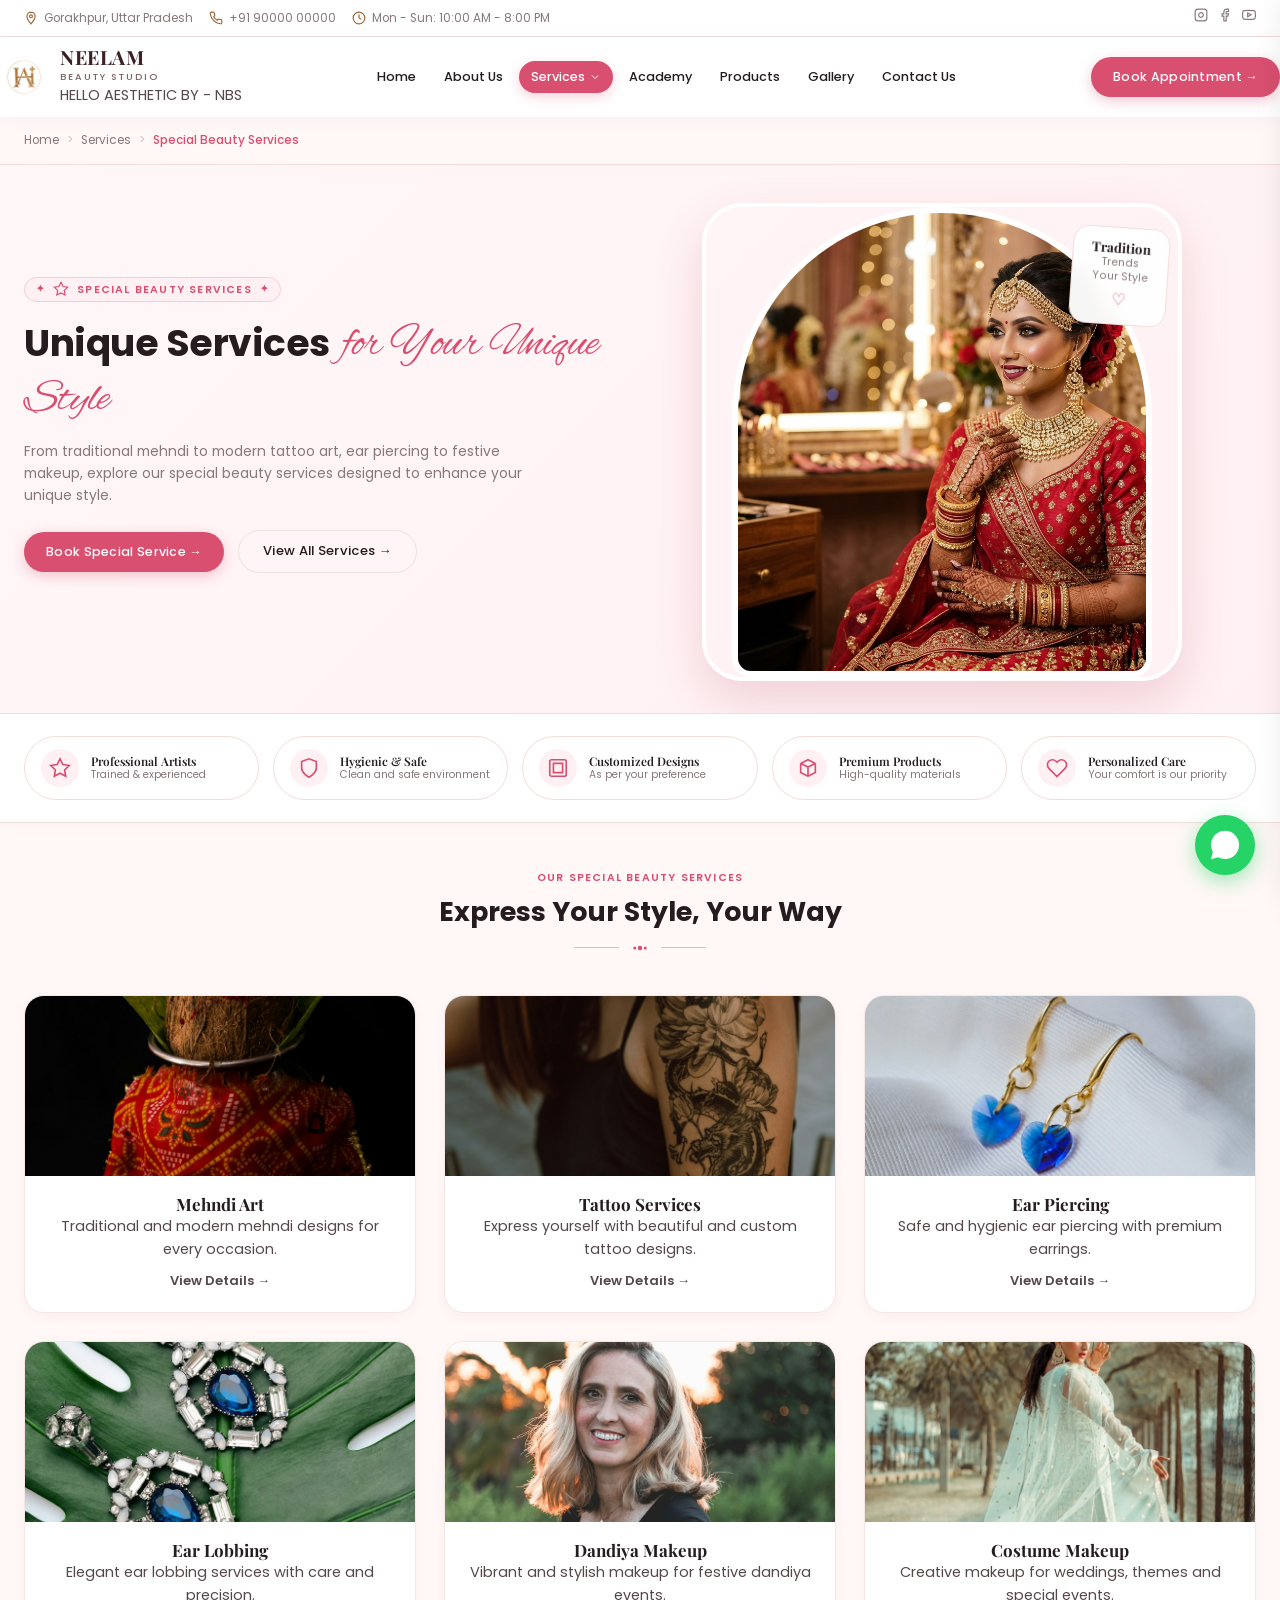
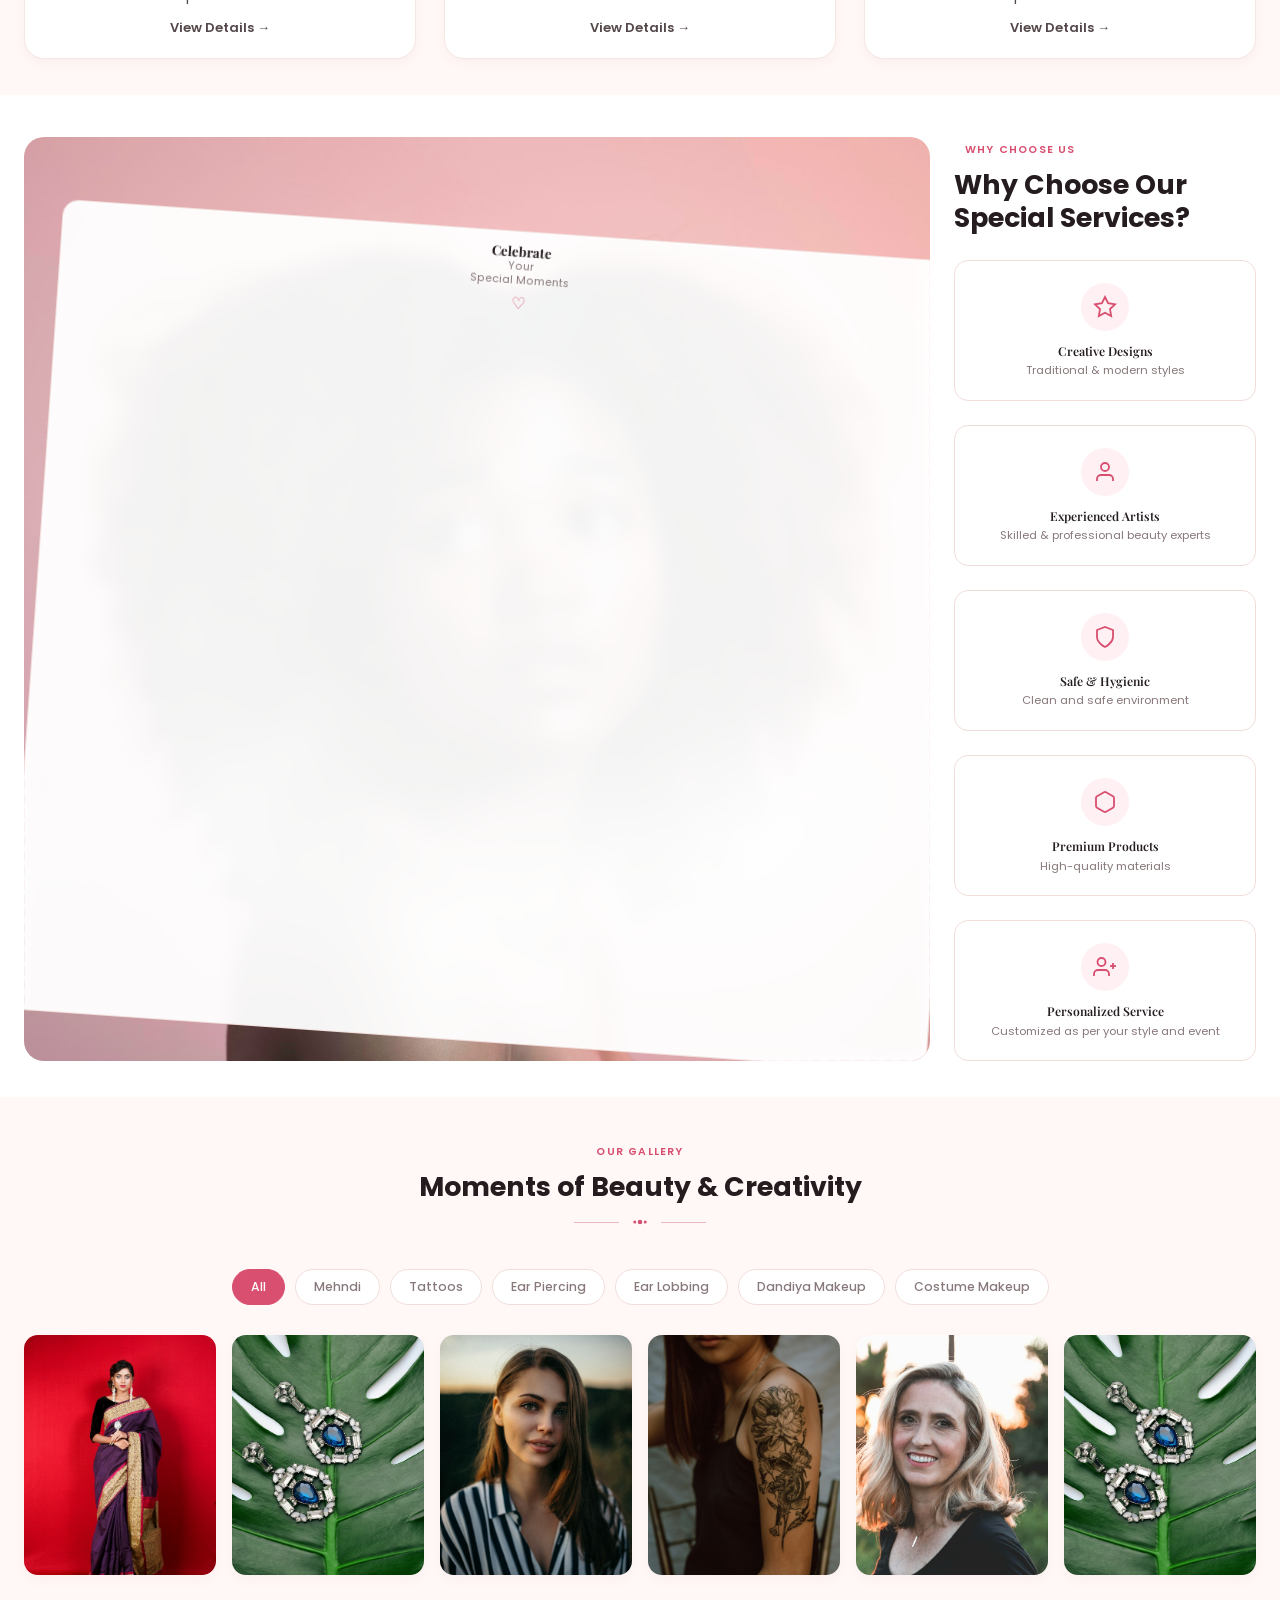
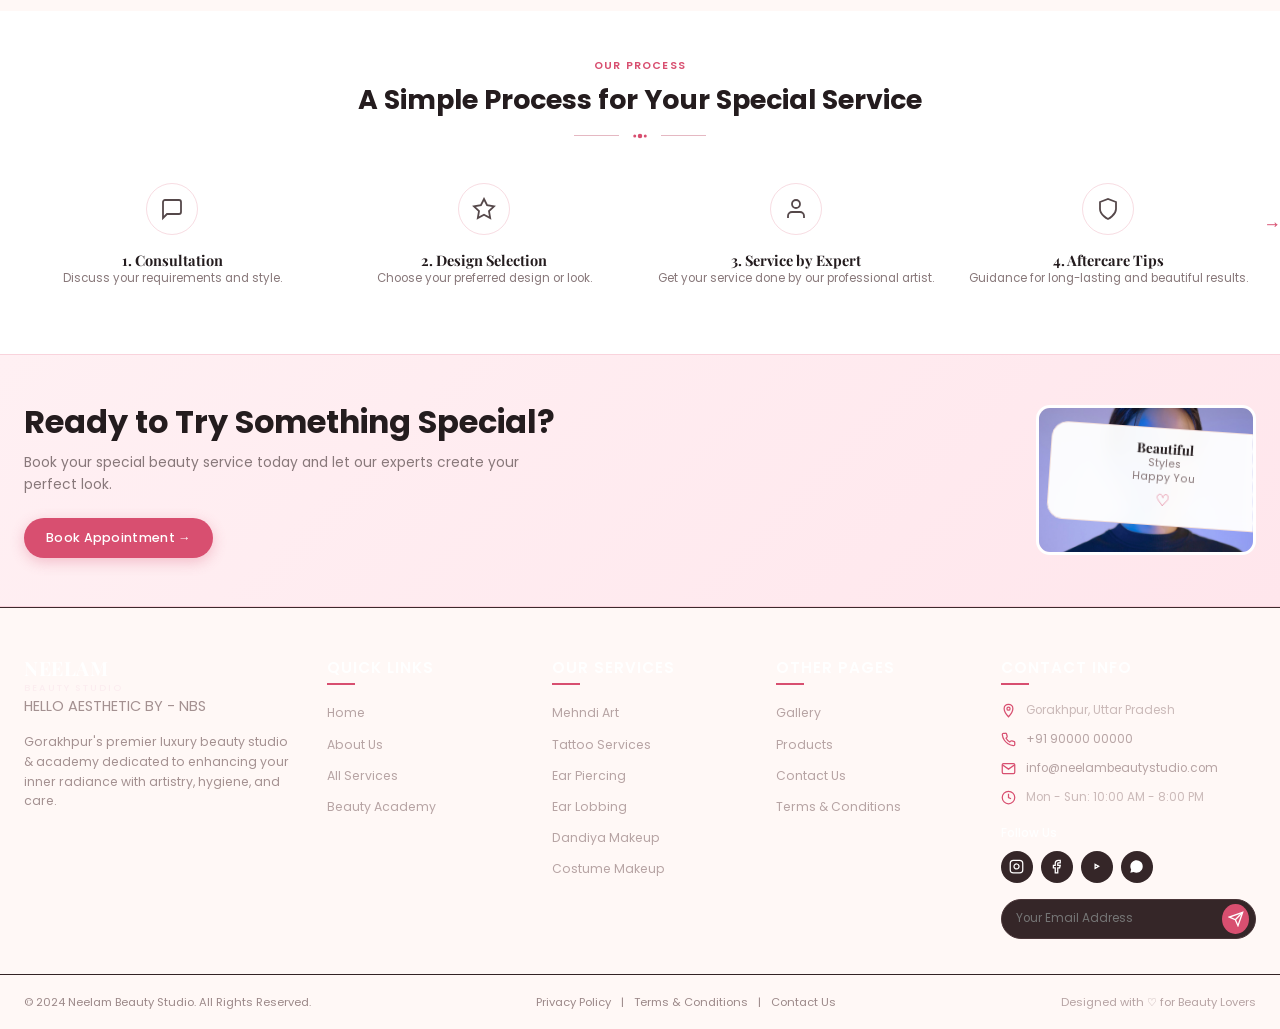
==== special-services.html @ 037af7f7 "first commit" ====
<!DOCTYPE html>
<html lang="en">
<head>
  <meta charset="UTF-8">
  <meta name="viewport" content="width=device-width, initial-scale=1.0">
  <title>Special Beauty Services | Neelam Beauty Studio - Gorakhpur</title>
  <meta name="description" content="Explore special beauty services at Neelam Beauty Studio Gorakhpur: Mehndi Art, Tattoo Services, Ear Piercing, Ear Lobbing, Dandiya & Costume Makeup.">
  <link rel="stylesheet" href="css/style.css">
  <link rel="preconnect" href="https://fonts.googleapis.com">
  <link rel="preconnect" href="https://fonts.gstatic.com" crossorigin>
  <link href="https://fonts.googleapis.com/css2?family=Alex+Brush&family=Playfair+Display:ital,wght@0,400;0,600;0,700;1,400;1,600&family=Poppins:wght@300;400;500;600;700&display=swap" rel="stylesheet">
</head>
<body>

  <!-- Top Announcement Bar -->
  <div class="top-bar">
    <div class="container top-bar-inner">
      <div class="top-bar-left">
        <div class="top-bar-item">
          <svg width="14" height="14" viewBox="0 0 24 24" fill="none" stroke="currentColor" stroke-width="2"><path d="M12 2C8.13 2 5 5.13 5 9c0 5.25 7 13 7 13s7-7.75 7-13c0-3.87-3.13-7-7-7z"/><circle cx="12" cy="9" r="2.5"/></svg>
          <span>Gorakhpur, Uttar Pradesh</span>
        </div>
        <div class="top-bar-item">
          <svg width="14" height="14" viewBox="0 0 24 24" fill="none" stroke="currentColor" stroke-width="2"><path d="M22 16.92v3a2 2 0 0 1-2.18 2 19.79 19.79 0 0 1-8.63-3.07 19.5 19.5 0 0 1-6-6 19.79 19.79 0 0 1-3.07-8.67A2 2 0 0 1 4.11 2h3a2 2 0 0 1 2 1.72 12.84 12.84 0 0 0 .7 2.81 2 2 0 0 1-.45 2.11L8.09 9.91a16 16 0 0 0 6 6l1.27-1.27a2 2 0 0 1 2.11-.45 12.84 12.84 0 0 0 2.81.7A2 2 0 0 1 22 16.92z"/></svg>
          <a href="tel:+919000000000">+91 90000 00000</a>
        </div>
        <div class="top-bar-item">
          <svg width="14" height="14" viewBox="0 0 24 24" fill="none" stroke="currentColor" stroke-width="2"><circle cx="12" cy="12" r="10"/><polyline points="12 6 12 12 16 14"/></svg>
          <span>Mon - Sun: 10:00 AM - 8:00 PM</span>
        </div>
      </div>
      <div class="top-bar-right">
        <div class="top-social-links">
          <a href="#" aria-label="Instagram"><svg width="14" height="14" viewBox="0 0 24 24" fill="none" stroke="currentColor" stroke-width="2"><rect x="2" y="2" width="20" height="20" rx="5" ry="5"/><path d="M16 11.37A4 4 0 1 1 12.63 8 4 4 0 0 1 16 11.37z"/><line x1="17.5" y1="6.5" x2="17.51" y2="6.5"/></svg></a>
          <a href="#" aria-label="Facebook"><svg width="14" height="14" viewBox="0 0 24 24" fill="none" stroke="currentColor" stroke-width="2"><path d="M18 2h-3a5 5 0 0 0-5 5v3H7v4h3v8h4v-8h3l1-4h-4V7a1 1 0 0 1 1-1h3z"/></svg></a>
          <a href="#" aria-label="YouTube"><svg width="14" height="14" viewBox="0 0 24 24" fill="none" stroke="currentColor" stroke-width="2"><path d="M22.54 6.42a2.78 2.78 0 0 0-1.94-2C18.88 4 12 4 12 4s-6.88 0-8.6.46a2.78 2.78 0 0 0-1.94 2A29 29 0 0 0 1 11.75a29 29 0 0 0 .46 5.33A2.78 2.78 0 0 0 3.4 19c1.72.46 8.6.46 8.6.46s6.88 0 8.6-.46a2.78 2.78 0 0 0 1.94-2 29 29 0 0 0 .46-5.25 29 29 0 0 0-.46-5.33z"/><polygon points="9.75 15.02 15.5 11.75 9.75 8.48 9.75 15.02"/></svg></a>
        </div>
        <a href="appointment.html" class="btn btn-secondary-solid btn-sm">Book Appointment &rarr;</a>
      </div>
    </div>
  </div>

  <!-- Main Luxury Header -->
  <header class="main-header">
    <div class="container header-inner">
      <a href="index.html" class="brand-logo">
        <img src="assets/images/logo.png" alt="Neelam Beauty Studio" class="brand-logo-img">
        <div class="brand-text">
          <span class="brand-title">NEELAM</span>
          <span class="brand-subtitle">BEAUTY STUDIO</span>
          <span class="brand-tagline">HELLO AESTHETIC BY - NBS</span>
        </div>
      </a>

      <nav class="main-nav">
        <ul class="nav-menu">
          <li class="nav-item"><a href="index.html" class="nav-link">Home</a></li>
          <li class="nav-item"><a href="about.html" class="nav-link">About Us</a></li>
          <li class="nav-item has-dropdown">
            <a href="services.html" class="nav-link active">Services <svg width="12" height="12" viewBox="0 0 24 24" fill="none" stroke="currentColor" stroke-width="2"><polyline points="6 9 12 15 18 9"/></svg></a>
            <ul class="dropdown-menu">
              <li><a href="services.html">All Services Directory</a></li>
              <li><a href="bridal-makeup.html">Bridal Makeup & Video Shoot</a></li>
              <li><a href="skin-care.html">Skin Care & Hydra Laser</a></li>
              <li><a href="hair-body-care.html">Hair & Body Care Treatments</a></li>
              <li><a href="special-services.html">Special Beauty Services</a></li>
            </ul>
          </li>
          <li class="nav-item"><a href="beauty-academy.html" class="nav-link">Academy</a></li>
          <li class="nav-item"><a href="products.html" class="nav-link">Products</a></li>
          <li class="nav-item"><a href="gallery.html" class="nav-link">Gallery</a></li>
          <li class="nav-item"><a href="contact.html" class="nav-link">Contact Us</a></li>
        </ul>
      </nav>

      <div class="header-right-action">
        <a href="appointment.html" class="btn btn-primary">Book Appointment &rarr;</a>
        <button class="mobile-nav-toggle" aria-label="Toggle navigation">
          <span></span><span></span><span></span>
        </button>
      </div>
    </div>
  </header>

  <!-- Mobile Drawer Navigation -->
  <div class="mobile-nav-drawer">
    <div class="mobile-nav-header">
      <div class="brand-text">
        <span class="brand-title">NEELAM</span>
        <span class="brand-subtitle">BEAUTY STUDIO</span>
      </div>
      <button class="mobile-nav-close" aria-label="Close menu">&times;</button>
    </div>
    <ul class="mobile-nav-list">
      <li><a href="index.html">Home</a></li>
      <li><a href="about.html">About Us</a></li>
      <li><a href="services.html">All Services</a></li>
      <li><a href="bridal-makeup.html">Bridal Makeup</a></li>
      <li><a href="skin-care.html">Skin Care</a></li>
      <li><a href="hair-body-care.html">Hair & Body Care</a></li>
      <li><a href="special-services.html" class="active">Special Beauty Services</a></li>
      <li><a href="beauty-academy.html">Beauty Academy</a></li>
      <li><a href="products.html">Products</a></li>
      <li><a href="gallery.html">Gallery</a></li>
      <li><a href="contact.html">Contact Us</a></li>
      <li><a href="blog.html">Blog</a></li>
      <li style="margin-top: 20px;"><a href="appointment.html" class="btn btn-primary" style="text-align: center; color: #fff;">Book Appointment</a></li>
    </ul>
  </div>

  <!-- Breadcrumbs -->
  <div class="breadcrumb-bar">
    <div class="container">
      <ul class="breadcrumb-list">
        <li><a href="index.html">Home</a></li>
        <li><a href="services.html">Services</a></li>
        <li>Special Beauty Services</li>
      </ul>
    </div>
  </div>

  <!-- Hero Section -->
  <section class="page-hero">
    <div class="container hero-inner">
      <div class="hero-content">
        <div class="section-tag">
          <svg width="16" height="16" viewBox="0 0 24 24" fill="none" stroke="currentColor" stroke-width="1.8"><polygon points="12 2 15.09 8.26 22 9.27 17 14.14 18.18 21.02 12 17.77 5.82 21.02 7 14.14 2 9.27 8.91 8.26 12 2"/></svg>
          SPECIAL BEAUTY SERVICES
        </div>
        <h1>Unique Services <span class="script-accent">for Your Unique Style</span></h1>
        <p>From traditional mehndi to modern tattoo art, ear piercing to festive makeup, explore our special beauty services designed to enhance your unique style.</p>
        <div class="hero-actions">
          <a href="appointment.html" class="btn btn-primary">Book Special Service &rarr;</a>
          <a href="services.html" class="btn btn-outline">View All Services &rarr;</a>
        </div>
      </div>
      <div class="hero-image-wrapper">
        <div class="hero-img-box">
          <img src="assets/images/home-hero-bride.png" alt="Special Beauty Services - Neelam Beauty Studio">
        </div>
        <div class="floating-script-badge top-right">
          <span class="badge-title">Tradition</span>
          <span class="badge-sub">Trends</span>
          <span class="badge-sub">Your Style</span>
          <span class="heart-icon">&#9825;</span>
        </div>
      </div>
    </div>
  </section>

  <!-- 5-Ribbon Features Bar -->
  <div class="features-ribbon">
    <div class="container ribbon-inner">
      <div class="ribbon-card">
        <div class="ribbon-icon">
          <svg width="22" height="22" viewBox="0 0 24 24" fill="none" stroke="currentColor" stroke-width="1.8"><path d="M12 2l3.09 6.26L22 9.27l-5 4.87 1.18 6.88L12 17.77l-6.18 3.25L7 14.14 2 9.27l6.91-1.01L12 2z"/></svg>
        </div>
        <div class="ribbon-text">
          <h4>Professional Artists</h4>
          <p>Trained & experienced</p>
        </div>
      </div>
      <div class="ribbon-card">
        <div class="ribbon-icon">
          <svg width="22" height="22" viewBox="0 0 24 24" fill="none" stroke="currentColor" stroke-width="1.8"><path d="M12 22s8-4 8-10V5l-8-3-8 3v7c0 6 8 10 8 10z"/></svg>
        </div>
        <div class="ribbon-text">
          <h4>Hygienic & Safe</h4>
          <p>Clean and safe environment</p>
        </div>
      </div>
      <div class="ribbon-card">
        <div class="ribbon-icon">
          <svg width="22" height="22" viewBox="0 0 24 24" fill="none" stroke="currentColor" stroke-width="1.8"><rect x="3" y="3" width="18" height="18" rx="2"/><path d="M7 7h10v10H7z"/></svg>
        </div>
        <div class="ribbon-text">
          <h4>Customized Designs</h4>
          <p>As per your preference</p>
        </div>
      </div>
      <div class="ribbon-card">
        <div class="ribbon-icon">
          <svg width="22" height="22" viewBox="0 0 24 24" fill="none" stroke="currentColor" stroke-width="1.8"><path d="M20 7l-8-4-8 4m16 0l-8 4m8-4v10l-8 4m0-10L4 7m8 4v10M4 7v10l8 4"/></svg>
        </div>
        <div class="ribbon-text">
          <h4>Premium Products</h4>
          <p>High-quality materials</p>
        </div>
      </div>
      <div class="ribbon-card">
        <div class="ribbon-icon">
          <svg width="22" height="22" viewBox="0 0 24 24" fill="none" stroke="currentColor" stroke-width="1.8"><path d="M20.84 4.61a5.5 5.5 0 0 0-7.78 0L12 5.67l-1.06-1.06a5.5 5.5 0 0 0-7.78 7.78l1.06 1.06L12 21.23l7.78-7.78 1.06-1.06a5.5 5.5 0 0 0 0-7.78z"/></svg>
        </div>
        <div class="ribbon-text">
          <h4>Personalized Care</h4>
          <p>Your comfort is our priority</p>
        </div>
      </div>
    </div>
  </div>

  <!-- Special Beauty Services Grid -->
  <section class="section-padding bg-light">
    <div class="container">
      <div class="section-heading text-center">
        <span class="sub-label">OUR SPECIAL BEAUTY SERVICES</span>
        <h2>Express Your Style, Your Way</h2>
        <div class="divider-ornament">
          <span></span><svg width="18" height="18" viewBox="0 0 24 24" fill="currentColor"><circle cx="12" cy="12" r="3"/><circle cx="5" cy="12" r="2"/><circle cx="19" cy="12" r="2"/></svg><span></span>
        </div>
      </div>

      <div class="services-grid-6">
        <!-- 1. Mehndi Art -->
        <div class="service-card">
          <div class="service-card-img">
            <img src="assets/images/srv-mehandi.png" alt="Mehndi Art Gorakhpur">
          </div>
          <div class="service-card-body">
            <h3>Mehndi Art</h3>
            <p>Traditional and modern mehndi designs for every occasion.</p>
            <a href="appointment.html" class="service-card-link">View Details &rarr;</a>
          </div>
        </div>

        <!-- 2. Tattoo Services -->
        <div class="service-card">
          <div class="service-card-img">
            <img src="assets/images/srv-tattoo.png" alt="Tattoo Services Gorakhpur">
          </div>
          <div class="service-card-body">
            <h3>Tattoo Services</h3>
            <p>Express yourself with beautiful and custom tattoo designs.</p>
            <a href="appointment.html" class="service-card-link">View Details &rarr;</a>
          </div>
        </div>

        <!-- 3. Ear Piercing -->
        <div class="service-card">
          <div class="service-card-img">
            <img src="assets/images/srv-piercing.png" alt="Ear Piercing Gorakhpur">
          </div>
          <div class="service-card-body">
            <h3>Ear Piercing</h3>
            <p>Safe and hygienic ear piercing with premium earrings.</p>
            <a href="appointment.html" class="service-card-link">View Details &rarr;</a>
          </div>
        </div>

        <!-- 4. Ear Lobbing -->
        <div class="service-card">
          <div class="service-card-img">
            <img src="assets/images/srv-earlob.png" alt="Ear Lobbing Gorakhpur">
          </div>
          <div class="service-card-body">
            <h3>Ear Lobbing</h3>
            <p>Elegant ear lobbing services with care and precision.</p>
            <a href="appointment.html" class="service-card-link">View Details &rarr;</a>
          </div>
        </div>

        <!-- 5. Dandiya Makeup -->
        <div class="service-card">
          <div class="service-card-img">
            <img src="assets/images/spec-g-5.png" alt="Dandiya Makeup Gorakhpur">
          </div>
          <div class="service-card-body">
            <h3>Dandiya Makeup</h3>
            <p>Vibrant and stylish makeup for festive dandiya events.</p>
            <a href="appointment.html" class="service-card-link">View Details &rarr;</a>
          </div>
        </div>

        <!-- 6. Costume Makeup -->
        <div class="service-card">
          <div class="service-card-img">
            <img src="assets/images/srv-costume.png" alt="Costume Makeup Gorakhpur">
          </div>
          <div class="service-card-body">
            <h3>Costume Makeup</h3>
            <p>Creative makeup for weddings, themes and special events.</p>
            <a href="appointment.html" class="service-card-link">View Details &rarr;</a>
          </div>
        </div>
      </div>
    </div>
  </section>

  <!-- Why Choose Our Special Services Banner -->
  <section class="section-padding bg-white">
    <div class="container">
      <div class="card-with-side-banner">
        <div class="side-banner-visual" style="position: relative;">
          <img src="assets/images/special-banner-model.png" alt="Celebrate Your Special Moments">
          <div class="floating-script-badge bottom-left" style="background: rgba(255,255,255,0.95);">
            <span class="badge-title">Celebrate</span>
            <span class="badge-sub">Your</span>
            <span class="badge-sub">Special Moments</span>
            <span class="heart-icon">&#9825;</span>
          </div>
        </div>
        <div class="side-banner-content">
          <div class="section-heading text-left" style="margin-bottom: 25px;">
            <span class="sub-label">WHY CHOOSE US</span>
            <h2>Why Choose Our Special Services?</h2>
          </div>
          <div class="cards-grid-3" style="grid-template-columns: repeat(auto-fit, minmax(200px, 1fr));">
            <div class="benefit-card">
              <div class="benefit-icon">
                <svg width="24" height="24" viewBox="0 0 24 24" fill="none" stroke="currentColor" stroke-width="1.8"><polygon points="12 2 15.09 8.26 22 9.27 17 14.14 18.18 21.02 12 17.77 5.82 21.02 7 14.14 2 9.27 8.91 8.26 12 2"/></svg>
              </div>
              <h4>Creative Designs</h4>
              <p>Traditional & modern styles</p>
            </div>
            <div class="benefit-card">
              <div class="benefit-icon">
                <svg width="24" height="24" viewBox="0 0 24 24" fill="none" stroke="currentColor" stroke-width="1.8"><path d="M20 21v-2a4 4 0 0 0-4-4H8a4 4 0 0 0-4 4v2"/><circle cx="12" cy="7" r="4"/></svg>
              </div>
              <h4>Experienced Artists</h4>
              <p>Skilled & professional beauty experts</p>
            </div>
            <div class="benefit-card">
              <div class="benefit-icon">
                <svg width="24" height="24" viewBox="0 0 24 24" fill="none" stroke="currentColor" stroke-width="1.8"><path d="M12 22s8-4 8-10V5l-8-3-8 3v7c0 6 8 10 8 10z"/></svg>
              </div>
              <h4>Safe & Hygienic</h4>
              <p>Clean and safe environment</p>
            </div>
            <div class="benefit-card">
              <div class="benefit-icon">
                <svg width="24" height="24" viewBox="0 0 24 24" fill="none" stroke="currentColor" stroke-width="1.8"><path d="M21 16V8a2 2 0 0 0-1-1.73l-7-4a2 2 0 0 0-2 0l-7 4A2 2 0 0 0 3 8v8a2 2 0 0 0 1 1.73l7 4a2 2 0 0 0 2 0l7-4A2 2 0 0 0 21 16z"/></svg>
              </div>
              <h4>Premium Products</h4>
              <p>High-quality materials</p>
            </div>
            <div class="benefit-card">
              <div class="benefit-icon">
                <svg width="24" height="24" viewBox="0 0 24 24" fill="none" stroke="currentColor" stroke-width="1.8"><path d="M16 21v-2a4 4 0 0 0-4-4H5a4 4 0 0 0-4 4v2"/><circle cx="8.5" cy="7" r="4"/><line x1="20" y1="8" x2="20" y2="14"/><line x1="23" y1="11" x2="17" y2="11"/></svg>
              </div>
              <h4>Personalized Service</h4>
              <p>Customized as per your style and event</p>
            </div>
          </div>
        </div>
      </div>
    </div>
  </section>

  <!-- Moments of Beauty & Creativity Gallery -->
  <section class="section-padding bg-light">
    <div class="container">
      <div class="section-heading text-center">
        <span class="sub-label">OUR GALLERY</span>
        <h2>Moments of Beauty & Creativity</h2>
        <div class="divider-ornament">
          <span></span><svg width="18" height="18" viewBox="0 0 24 24" fill="currentColor"><circle cx="12" cy="12" r="3"/><circle cx="5" cy="12" r="2"/><circle cx="19" cy="12" r="2"/></svg><span></span>
        </div>
      </div>

      <!-- Filter tabs -->
      <div class="gallery-filter-nav">
        <button class="gallery-filter-btn active" data-filter="all">All</button>
        <button class="gallery-filter-btn" data-filter="mehndi">Mehndi</button>
        <button class="gallery-filter-btn" data-filter="tattoos">Tattoos</button>
        <button class="gallery-filter-btn" data-filter="piercing">Ear Piercing</button>
        <button class="gallery-filter-btn" data-filter="earlob">Ear Lobbing</button>
        <button class="gallery-filter-btn" data-filter="dandiya">Dandiya Makeup</button>
        <button class="gallery-filter-btn" data-filter="costume">Costume Makeup</button>
      </div>

      <div class="gallery-masonry-grid" style="grid-template-columns: repeat(6, 1fr);">
        <div class="gallery-item-card" data-category="mehndi">
          <img src="assets/images/spec-g-1.png" alt="Mehndi Design">
          <div class="gallery-overlay-hover"><h4>Mehndi Art</h4></div>
        </div>
        <div class="gallery-item-card" data-category="tattoos">
          <img src="assets/images/spec-g-2.png" alt="Custom Tattoo">
          <div class="gallery-overlay-hover"><h4>Tattoo Design</h4></div>
        </div>
        <div class="gallery-item-card" data-category="piercing">
          <img src="assets/images/spec-g-3.png" alt="Ear Piercing">
          <div class="gallery-overlay-hover"><h4>Ear Piercing</h4></div>
        </div>
        <div class="gallery-item-card" data-category="earlob">
          <img src="assets/images/spec-g-4.png" alt="Ear Lobbing">
          <div class="gallery-overlay-hover"><h4>Ear Lobbing</h4></div>
        </div>
        <div class="gallery-item-card" data-category="dandiya">
          <img src="assets/images/spec-g-5.png" alt="Dandiya Makeup">
          <div class="gallery-overlay-hover"><h4>Dandiya Makeup</h4></div>
        </div>
        <div class="gallery-item-card" data-category="costume">
          <img src="assets/images/spec-g-6.png" alt="Costume Makeup">
          <div class="gallery-overlay-hover"><h4>Costume Makeup</h4></div>
        </div>
      </div>
    </div>
  </section>

  <!-- Process Flow -->
  <section class="section-padding bg-white">
    <div class="container">
      <div class="section-heading text-center">
        <span class="sub-label">OUR PROCESS</span>
        <h2>A Simple Process for Your Special Service</h2>
        <div class="divider-ornament">
          <span></span><svg width="18" height="18" viewBox="0 0 24 24" fill="currentColor"><circle cx="12" cy="12" r="3"/><circle cx="5" cy="12" r="2"/><circle cx="19" cy="12" r="2"/></svg><span></span>
        </div>
      </div>

      <div class="process-flow">
        <div class="process-step">
          <div class="process-icon-box">
            <svg width="24" height="24" viewBox="0 0 24 24" fill="none" stroke="currentColor" stroke-width="1.8"><path d="M21 15a2 2 0 0 1-2 2H7l-4 4V5a2 2 0 0 1 2-2h14a2 2 0 0 1 2 2z"/></svg>
          </div>
          <h4>1. Consultation</h4>
          <p>Discuss your requirements and style.</p>
        </div>
        <div class="process-step-arrow">&rarr;</div>

        <div class="process-step">
          <div class="process-icon-box">
            <svg width="24" height="24" viewBox="0 0 24 24" fill="none" stroke="currentColor" stroke-width="1.8"><polygon points="12 2 15.09 8.26 22 9.27 17 14.14 18.18 21.02 12 17.77 5.82 21.02 7 14.14 2 9.27 8.91 8.26 12 2"/></svg>
          </div>
          <h4>2. Design Selection</h4>
          <p>Choose your preferred design or look.</p>
        </div>
        <div class="process-step-arrow">&rarr;</div>

        <div class="process-step">
          <div class="process-icon-box">
            <svg width="24" height="24" viewBox="0 0 24 24" fill="none" stroke="currentColor" stroke-width="1.8"><path d="M20 21v-2a4 4 0 0 0-4-4H8a4 4 0 0 0-4 4v2"/><circle cx="12" cy="7" r="4"/></svg>
          </div>
          <h4>3. Service by Expert</h4>
          <p>Get your service done by our professional artist.</p>
        </div>
        <div class="process-step-arrow">&rarr;</div>

        <div class="process-step">
          <div class="process-icon-box">
            <svg width="24" height="24" viewBox="0 0 24 24" fill="none" stroke="currentColor" stroke-width="1.8"><path d="M12 22s8-4 8-10V5l-8-3-8 3v7c0 6 8 10 8 10z"/></svg>
          </div>
          <h4>4. Aftercare Tips</h4>
          <p>Guidance for long-lasting and beautiful results.</p>
        </div>
      </div>
    </div>
  </section>

  <!-- CTA Banner -->
  <section class="cta-banner">
    <div class="container">
      <div class="cta-banner-inner">
        <div class="cta-content">
          <h2>Ready to Try Something Special?</h2>
          <p>Book your special beauty service today and let our experts create your perfect look.</p>
          <a href="appointment.html" class="btn btn-primary btn-lg">Book Appointment &rarr;</a>
        </div>
        <div class="cta-badge-wrapper">
          <img src="assets/images/special-cta-model.png" alt="Beautiful Styles Happy You">
          <div class="floating-script-badge top-left">
            <span class="badge-title">Beautiful</span>
            <span class="badge-sub">Styles</span>
            <span class="badge-sub">Happy You</span>
            <span class="heart-icon">&#9825;</span>
          </div>
        </div>
      </div>
    </div>
  </section>

  <!-- Footer -->
  <footer class="main-footer">
    <div class="container footer-main-grid">
      <div class="footer-col brand-col">
        <div class="brand-text light">
          <span class="brand-title">NEELAM</span>
          <span class="brand-subtitle">BEAUTY STUDIO</span>
          <span class="brand-tagline">HELLO AESTHETIC BY - NBS</span>
        </div>
        <p class="footer-desc">Gorakhpur's premier luxury beauty studio & academy dedicated to enhancing your inner radiance with artistry, hygiene, and care.</p>
      </div>

      <div class="footer-col">
        <h4>Quick Links</h4>
        <ul class="footer-links">
          <li><a href="index.html">Home</a></li>
          <li><a href="about.html">About Us</a></li>
          <li><a href="services.html">All Services</a></li>
          <li><a href="beauty-academy.html">Beauty Academy</a></li>
        </ul>
      </div>

      <div class="footer-col">
        <h4>Our Services</h4>
        <ul class="footer-links">
          <li><a href="special-services.html">Mehndi Art</a></li>
          <li><a href="special-services.html">Tattoo Services</a></li>
          <li><a href="special-services.html">Ear Piercing</a></li>
          <li><a href="special-services.html">Ear Lobbing</a></li>
          <li><a href="special-services.html">Dandiya Makeup</a></li>
          <li><a href="special-services.html">Costume Makeup</a></li>
        </ul>
      </div>

      <div class="footer-col">
        <h4>Other Pages</h4>
        <ul class="footer-links">
          <li><a href="gallery.html">Gallery</a></li>
          <li><a href="products.html">Products</a></li>
          <li><a href="contact.html">Contact Us</a></li>
          <li><a href="contact.html">Terms & Conditions</a></li>
        </ul>
      </div>

      <div class="footer-col contact-col">
        <h4>Contact Info</h4>
        <ul class="footer-contact-list">
          <li><svg width="15" height="15" viewBox="0 0 24 24" fill="none" stroke="currentColor" stroke-width="2"><path d="M12 2C8.13 2 5 5.13 5 9c0 5.25 7 13 7 13s7-7.75 7-13c0-3.87-3.13-7-7-7z"/><circle cx="12" cy="9" r="2.5"/></svg><span>Gorakhpur, Uttar Pradesh</span></li>
          <li><svg width="15" height="15" viewBox="0 0 24 24" fill="none" stroke="currentColor" stroke-width="2"><path d="M22 16.92v3a2 2 0 0 1-2.18 2 19.79 19.79 0 0 1-8.63-3.07 19.5 19.5 0 0 1-6-6 19.79 19.79 0 0 1-3.07-8.67A2 2 0 0 1 4.11 2h3a2 2 0 0 1 2 1.72 12.84 12.84 0 0 0 .7 2.81 2 2 0 0 1-.45 2.11L8.09 9.91a16 16 0 0 0 6 6l1.27-1.27a2 2 0 0 1 2.11-.45 12.84 12.84 0 0 0 2.81.7A2 2 0 0 1 22 16.92z"/></svg><a href="tel:+919000000000">+91 90000 00000</a></li>
          <li><svg width="15" height="15" viewBox="0 0 24 24" fill="none" stroke="currentColor" stroke-width="2"><path d="M4 4h16c1.1 0 2 .9 2 2v12c0 1.1-.9 2-2 2H4c-1.1 0-2-.9-2-2V6c0-1.1.9-2 2-2z"/><polyline points="22,6 12,13 2,6"/></svg><a href="mailto:info@neelambeautystudio.com">info@neelambeautystudio.com</a></li>
          <li><svg width="15" height="15" viewBox="0 0 24 24" fill="none" stroke="currentColor" stroke-width="2"><circle cx="12" cy="12" r="10"/><polyline points="12 6 12 12 16 14"/></svg><span>Mon - Sun: 10:00 AM - 8:00 PM</span></li>
        </ul>

        <div class="footer-social-wrap">
          <p class="follow-label">Follow Us</p>
          <div class="footer-social-icons">
            <a href="#" class="social-circle ig"><svg width="15" height="15" viewBox="0 0 24 24" fill="none" stroke="currentColor" stroke-width="2"><rect x="2" y="2" width="20" height="20" rx="5" ry="5"/><path d="M16 11.37A4 4 0 1 1 12.63 8 4 4 0 0 1 16 11.37z"/></svg></a>
            <a href="#" class="social-circle fb"><svg width="15" height="15" viewBox="0 0 24 24" fill="none" stroke="currentColor" stroke-width="2"><path d="M18 2h-3a5 5 0 0 0-5 5v3H7v4h3v8h4v-8h3l1-4h-4V7a1 1 0 0 1 1-1h3z"/></svg></a>
            <a href="#" class="social-circle yt"><svg width="15" height="15" viewBox="0 0 24 24" fill="none" stroke="currentColor" stroke-width="2"><polygon points="9.75 15.02 15.5 11.75 9.75 8.48 9.75 15.02"/></svg></a>
            <a href="https://wa.me/919000000000" target="_blank" class="social-circle wa"><svg width="15" height="15" viewBox="0 0 24 24" fill="currentColor"><path d="M12.04 2c-5.46 0-9.91 4.45-9.91 9.91 0 1.75.46 3.45 1.32 4.95L2.05 22l5.25-1.38c1.45.79 3.08 1.21 4.74 1.21 5.46 0 9.91-4.45 9.91-9.91 0-2.65-1.03-5.14-2.9-7.01A9.816 9.816 0 0 0 12.04 2z"/></svg></a>
          </div>
        </div>

        <form class="footer-newsletter">
          <input type="email" placeholder="Your Email Address" required>
          <button type="submit" aria-label="Subscribe"><svg width="16" height="16" viewBox="0 0 24 24" fill="none" stroke="currentColor" stroke-width="2"><line x1="22" y1="2" x2="11" y2="13"/><polygon points="22 2 15 22 11 13 2 9 22 2"/></svg></button>
        </form>
      </div>
    </div>

    <div class="footer-bottom-bar">
      <div class="container footer-bottom-inner">
        <p>&copy; 2024 Neelam Beauty Studio. All Rights Reserved.</p>
        <div class="footer-bottom-links">
          <a href="#">Privacy Policy</a>
          <span>|</span>
          <a href="#">Terms & Conditions</a>
          <span>|</span>
          <a href="contact.html">Contact Us</a>
        </div>
        <p class="designed-by">Designed with &#9825; for Beauty Lovers</p>
      </div>
    </div>
  </footer>

  <!-- Floating WhatsApp CTA -->
  <a href="https://wa.me/919000000000?text=Hello%20Neelam%20Beauty%20Studio%2C%20I%20would%20like%20to%20enquire%20about%20Special%20Beauty%20Services" target="_blank" class="floating-whatsapp" aria-label="Chat on WhatsApp">
    <svg width="34" height="34" viewBox="0 0 24 24" fill="#ffffff"><path d="M12.04 2c-5.46 0-9.91 4.45-9.91 9.91 0 1.75.46 3.45 1.32 4.95L2.05 22l5.25-1.38c1.45.79 3.08 1.21 4.74 1.21 5.46 0 9.91-4.45 9.91-9.91 0-2.65-1.03-5.14-2.9-7.01A9.816 9.816 0 0 0 12.04 2z"/></svg>
  </a>

  <script src="js/main.js"></script>
</body>
</html>
---- css/style.css ----
/* ==========================================================================
   NEELAM BEAUTY STUDIO - MASTER STYLESHEET
   100% Exact High-End Luxury Salon & Academy Design
   ========================================================================== */

@import url('https://fonts.googleapis.com/css2?family=Alex+Brush&family=Cormorant+Garamond:ital,wght@0,400;0,500;0,600;0,700;1,400;1,600&family=Playfair+Display:ital,wght@0,400;0,500;0,600;0,700;0,800;1,400;1,600;1,700&family=Poppins:wght@300;400;500;600;700&display=swap');

/* --- Design Tokens --- */
:root {
  --font-serif: 'Playfair Display', 'Cormorant Garamond', Georgia, serif;
  --font-script: 'Alex Brush', cursive;
  --font-sans: 'Poppins', -apple-system, BlinkMacSystemFont, 'Segoe UI', Roboto, sans-serif;

  --color-primary: #d84f70;
  --color-primary-dark: #c03b5b;
  --color-primary-light: #fcedf0;
  --color-primary-soft: #fff0f3;
  --color-secondary: #9c683b;
  --color-secondary-dark: #815329;
  --color-secondary-light: #f9f2eb;

  --color-bg-page: #fff8f6;
  --color-bg-card: #ffffff;
  --color-bg-alt: #fff1ee;
  --color-bg-dark: #221a1b;
  --color-bg-darker: #191213;

  --color-text-main: #241c1e;
  --color-text-body: #55484a;
  --color-text-muted: #88787a;
  --color-text-light: #ffffff;

  --color-border: #f1dedb;
  --color-border-card: #f5e7e4;
  --color-border-focus: #d84f70;

  --color-star: #e9a32c;
  --color-whatsapp: #25d366;

  --radius-xs: 4px;
  --radius-sm: 8px;
  --radius-md: 14px;
  --radius-lg: 20px;
  --radius-xl: 30px;
  --radius-full: 9999px;

  --shadow-sm: 0 4px 12px rgba(160, 80, 95, 0.05);
  --shadow-card: 0 8px 24px rgba(160, 80, 95, 0.08);
  --shadow-hover: 0 16px 36px rgba(160, 80, 95, 0.15);
  --shadow-dropdown: 0 12px 32px rgba(0, 0, 0, 0.12);

  --transition-fast: 0.2s ease;
  --transition-base: 0.3s ease;
  --container-max: 1240px;
}

/* --- Base & Reset --- */
*, *::before, *::after {
  box-sizing: border-box;
  margin: 0;
  padding: 0;
}

html {
  scroll-behavior: smooth;
  font-size: 15px;
}

body {
  font-family: var(--font-sans);
  background-color: var(--color-bg-page);
  color: var(--color-text-body);
  line-height: 1.6;
  -webkit-font-smoothing: antialiased;
  overflow-x: hidden;
}

img {
  max-width: 100%;
  height: auto;
  display: block;
}

a {
  color: inherit;
  text-decoration: none;
  transition: var(--transition-fast);
}

button, input, select, textarea {
  font-family: inherit;
  font-size: inherit;
  outline: none;
  border: none;
}

button {
  cursor: pointer;
}

.container {
  width: 100%;
  max-width: var(--container-max);
  margin-left: auto;
  margin-right: auto;
  padding-left: 20px;
  padding-right: 20px;
}

/* --- Typography --- */
h1, h2, h3, h4, h5, h6 {
  font-family: var(--font-serif);
  color: var(--color-text-main);
  font-weight: 700;
  line-height: 1.25;
}

.script-font {
  font-family: var(--font-script);
  font-weight: 400;
  color: var(--color-primary);
  font-style: normal;
}

.serif-italic {
  font-family: var(--font-serif);
  font-style: italic;
  font-weight: 400;
  color: var(--color-primary);
}

.section-tag {
  display: inline-flex;
  align-items: center;
  gap: 8px;
  font-size: 0.78rem;
  letter-spacing: 2.5px;
  text-transform: uppercase;
  color: var(--color-primary);
  font-weight: 600;
  margin-bottom: 8px;
}

.section-tag::before,
.section-tag::after {
  content: "✦";
  font-size: 0.7rem;
  color: var(--color-primary);
}

.section-header {
  text-align: center;
  max-width: 760px;
  margin: 0 auto 40px auto;
}

.section-header h2 {
  font-size: 2.2rem;
  letter-spacing: -0.5px;
  margin-bottom: 10px;
}

.section-header p {
  color: var(--color-text-muted);
  font-size: 0.95rem;
}

/* --- Buttons --- */
.btn {
  display: inline-flex;
  align-items: center;
  justify-content: center;
  gap: 8px;
  padding: 10px 24px;
  border-radius: var(--radius-full);
  font-size: 0.9rem;
  font-weight: 500;
  letter-spacing: 0.3px;
  transition: all var(--transition-base);
  text-align: center;
}

.btn-primary {
  background: var(--color-primary);
  color: #ffffff;
  box-shadow: 0 4px 14px rgba(216, 79, 112, 0.3);
}

.btn-primary:hover {
  background: var(--color-primary-dark);
  box-shadow: 0 6px 20px rgba(216, 79, 112, 0.45);
  transform: translateY(-2px);
}

.btn-secondary {
  background: var(--color-secondary);
  color: #ffffff;
  box-shadow: 0 4px 14px rgba(156, 104, 59, 0.3);
}

.btn-secondary:hover {
  background: var(--color-secondary-dark);
  box-shadow: 0 6px 20px rgba(156, 104, 59, 0.45);
  transform: translateY(-2px);
}

.btn-outline {
  background: transparent;
  color: var(--color-text-main);
  border: 1px solid var(--color-border);
}

.btn-outline:hover {
  border-color: var(--color-primary);
  color: var(--color-primary);
  background: var(--color-primary-soft);
}

.btn-soft {
  background: var(--color-primary-light);
  color: var(--color-primary);
  font-weight: 500;
  padding: 8px 18px;
  font-size: 0.85rem;
  border-radius: var(--radius-full);
}

.btn-soft:hover {
  background: var(--color-primary);
  color: #ffffff;
}

.btn-whatsapp {
  background: #25d366;
  color: #ffffff;
  box-shadow: 0 4px 14px rgba(37, 211, 102, 0.3);
}

.btn-whatsapp:hover {
  background: #20bd5a;
  transform: translateY(-2px);
}

/* --- Top Utility Bar --- */
.top-bar {
  background-color: #ffffff;
  border-bottom: 1px solid var(--color-border);
  padding: 8px 0;
  font-size: 0.82rem;
  color: var(--color-text-muted);
}

.top-bar-inner {
  display: flex;
  justify-content: space-between;
  align-items: center;
  flex-wrap: wrap;
  gap: 12px;
}

.top-bar-info {
  display: flex;
  align-items: center;
  gap: 24px;
  flex-wrap: wrap;
}

.top-bar-item {
  display: inline-flex;
  align-items: center;
  gap: 6px;
}

.top-bar-item svg {
  color: var(--color-secondary);
  flex-shrink: 0;
}

.top-bar-actions {
  display: flex;
  align-items: center;
  gap: 16px;
}

.social-links {
  display: flex;
  align-items: center;
  gap: 12px;
}

.social-link {
  color: var(--color-text-main);
  display: flex;
  align-items: center;
  justify-content: center;
  transition: var(--transition-fast);
}

.social-link:hover {
  color: var(--color-primary);
}

.btn-top-book {
  background: var(--color-secondary);
  color: #ffffff;
  padding: 6px 18px;
  border-radius: var(--radius-full);
  font-size: 0.8rem;
  font-weight: 500;
  display: inline-flex;
  align-items: center;
  gap: 6px;
  transition: var(--transition-base);
}

.btn-top-book:hover {
  background: var(--color-secondary-dark);
}

/* --- Main Navigation Header --- */
.site-header {
  background-color: #ffffff;
  position: sticky;
  top: 0;
  z-index: 1000;
  box-shadow: 0 2px 16px rgba(0, 0, 0, 0.04);
  transition: all var(--transition-base);
}

.header-inner {
  display: flex;
  justify-content: space-between;
  align-items: center;
  padding: 12px 0;
}

.brand-logo {
  display: flex;
  align-items: center;
  gap: 12px;
}

.brand-logo-img {
  height: 54px;
  width: auto;
  object-fit: contain;
}

.brand-text {
  display: flex;
  flex-direction: column;
}

.brand-title {
  font-family: var(--font-serif);
  font-size: 1.35rem;
  font-weight: 700;
  color: #3b2024;
  letter-spacing: 0.5px;
  line-height: 1.1;
}

.brand-subtitle {
  font-size: 0.65rem;
  letter-spacing: 2px;
  text-transform: uppercase;
  color: #7b6266;
  font-weight: 500;
}

.main-nav {
  display: flex;
  align-items: center;
  gap: 6px;
}

.nav-list {
  display: flex;
  align-items: center;
  list-style: none;
  gap: 4px;
}

.nav-item {
  position: relative;
}

.nav-link {
  display: inline-flex;
  align-items: center;
  gap: 4px;
  padding: 8px 14px;
  font-size: 0.88rem;
  font-weight: 500;
  color: var(--color-text-main);
  border-radius: var(--radius-full);
  transition: var(--transition-fast);
}

.nav-link:hover {
  color: var(--color-primary);
  background: var(--color-primary-soft);
}

.nav-link.active {
  background-color: var(--color-primary);
  color: #ffffff;
  box-shadow: 0 4px 12px rgba(216, 79, 112, 0.25);
}

/* Dropdown */
.has-dropdown:hover .nav-dropdown {
  opacity: 1;
  visibility: visible;
  transform: translateY(0);
}

.nav-dropdown {
  position: absolute;
  top: 100%;
  left: 0;
  min-width: 210px;
  background: #ffffff;
  border: 1px solid var(--color-border);
  border-radius: var(--radius-md);
  box-shadow: var(--shadow-dropdown);
  padding: 8px;
  opacity: 0;
  visibility: hidden;
  transform: translateY(8px);
  transition: all var(--transition-fast);
  list-style: none;
  z-index: 100;
}

.dropdown-link {
  display: block;
  padding: 8px 14px;
  font-size: 0.85rem;
  color: var(--color-text-main);
  border-radius: var(--radius-sm);
  transition: var(--transition-fast);
}

.dropdown-link:hover {
  background: var(--color-primary-soft);
  color: var(--color-primary);
  padding-left: 18px;
}

/* Mobile Toggle */
.mobile-nav-toggle {
  display: none;
  flex-direction: column;
  gap: 5px;
  background: transparent;
  cursor: pointer;
  padding: 6px;
}

.mobile-nav-toggle span {
  display: block;
  width: 24px;
  height: 2px;
  background: var(--color-text-main);
  transition: var(--transition-fast);
}

/* Mobile Drawer */
.mobile-nav-drawer {
  position: fixed;
  top: 0;
  right: 0;
  width: 310px;
  max-width: 85vw;
  height: 100vh;
  background: #ffffff;
  z-index: 99999;
  box-shadow: -5px 0 35px rgba(0, 0, 0, 0.15);
  transform: translateX(105%);
  transition: transform 0.35s cubic-bezier(0.16, 1, 0.3, 1);
  padding: 24px;
  display: flex;
  flex-direction: column;
  overflow-y: auto;
}

.mobile-nav-drawer.open {
  transform: translateX(0);
}

.mobile-nav-header {
  display: flex;
  justify-content: space-between;
  align-items: center;
  padding-bottom: 16px;
  border-bottom: 1px solid var(--color-border);
  margin-bottom: 20px;
}

.mobile-nav-close {
  font-size: 32px;
  line-height: 1;
  background: none;
  border: none;
  cursor: pointer;
  color: var(--color-text-muted);
  transition: color var(--transition-fast);
}

.mobile-nav-close:hover {
  color: var(--color-primary);
}

.mobile-nav-list {
  list-style: none;
  padding: 0;
  margin: 0;
  display: flex;
  flex-direction: column;
  gap: 8px;
}

.mobile-nav-list li a {
  display: block;
  padding: 10px 14px;
  font-size: 0.92rem;
  font-weight: 500;
  color: var(--color-text-main);
  border-radius: var(--radius-sm);
  transition: var(--transition-fast);
}

.mobile-nav-list li a:hover,
.mobile-nav-list li a.active {
  color: var(--color-primary);
  background: var(--color-primary-soft);
}

/* --- Hero Banner Section --- */
.hero-section {
  position: relative;
  background: linear-gradient(135deg, #fff3f0 0%, #ffe9eb 50%, #fff7f5 100%);
  padding: 40px 0 60px 0;
  overflow: hidden;
  border-bottom: 1px solid var(--color-border);
}

.hero-inner {
  display: grid;
  grid-template-columns: 1.15fr 0.85fr;
  align-items: center;
  gap: 40px;
}

.breadcrumb {
  display: flex;
  align-items: center;
  gap: 8px;
  font-size: 0.82rem;
  color: var(--color-text-muted);
  margin-bottom: 16px;
}

.breadcrumb a:hover {
  color: var(--color-primary);
}

.breadcrumb-sep {
  opacity: 0.5;
}

.hero-content h1 {
  font-size: 3.2rem;
  line-height: 1.15;
  margin-bottom: 16px;
  letter-spacing: -0.5px;
}

.hero-subtitle {
  font-size: 1.05rem;
  font-weight: 500;
  color: var(--color-text-main);
  margin-bottom: 12px;
}

.hero-desc {
  font-size: 0.95rem;
  color: var(--color-text-muted);
  max-width: 520px;
  margin-bottom: 28px;
}

.hero-actions {
  display: flex;
  align-items: center;
  gap: 14px;
  margin-bottom: 34px;
  flex-wrap: wrap;
}

.hero-features-bar {
  display: flex;
  align-items: center;
  gap: 20px;
  flex-wrap: wrap;
  padding-top: 20px;
  border-top: 1px solid rgba(216, 79, 112, 0.15);
}

.hero-feature-item {
  display: flex;
  align-items: center;
  gap: 8px;
  font-size: 0.82rem;
  color: var(--color-text-main);
  font-weight: 500;
}

.hero-feature-icon {
  width: 32px;
  height: 32px;
  border-radius: var(--radius-full);
  background: var(--color-primary-light);
  display: flex;
  align-items: center;
  justify-content: center;
  color: var(--color-primary);
  flex-shrink: 0;
}

.hero-media {
  position: relative;
  display: flex;
  justify-content: center;
  align-items: center;
}

.hero-image-wrapper {
  position: relative;
  border-radius: 40px;
  overflow: hidden;
  box-shadow: 0 20px 48px rgba(180, 80, 100, 0.2);
  border: 4px solid #ffffff;
  max-width: 480px;
}

.hero-image-wrapper img {
  width: 100%;
  height: 100%;
  object-fit: cover;
  display: block;
}

.floating-script-badge {
  position: absolute;
  top: 10%;
  right: -25px;
  background: rgba(255, 255, 255, 0.92);
  backdrop-filter: blur(8px);
  padding: 14px 22px;
  border-radius: var(--radius-lg);
  border: 1px solid var(--color-border);
  box-shadow: var(--shadow-card);
  text-align: center;
  z-index: 2;
  transform: rotate(4deg);
}

.floating-script-badge .line-1 {
  font-family: var(--font-script);
  font-size: 1.6rem;
  color: #9c5c47;
  line-height: 1.1;
}

.floating-script-badge .line-2 {
  font-family: var(--font-script);
  font-size: 1.6rem;
  color: var(--color-primary);
  line-height: 1.1;
}

.floating-script-badge .line-3 {
  font-family: var(--font-script);
  font-size: 1.6rem;
  color: #9c5c47;
  line-height: 1.1;
}

.floating-script-badge .heart-icon {
  color: var(--color-primary);
  font-size: 1.1rem;
  margin-top: 4px;
}

/* --- Quick Services Circles (Home) --- */
.quick-icons-section {
  padding: 30px 0;
  background: #ffffff;
  border-bottom: 1px solid var(--color-border);
}

.quick-icons-grid {
  display: grid;
  grid-template-columns: repeat(auto-fit, minmax(110px, 1fr));
  gap: 16px;
  text-align: center;
}

.quick-icon-card {
  display: flex;
  flex-direction: column;
  align-items: center;
  gap: 10px;
  padding: 12px 6px;
  border-radius: var(--radius-md);
  transition: var(--transition-base);
}

.quick-icon-card:hover {
  transform: translateY(-4px);
  background: var(--color-primary-soft);
}

.quick-icon-circle {
  width: 58px;
  height: 58px;
  border-radius: var(--radius-full);
  background: #fdf0f2;
  display: flex;
  align-items: center;
  justify-content: center;
  color: var(--color-primary);
  border: 1px solid #fae1e5;
  transition: var(--transition-base);
}

.quick-icon-card:hover .quick-icon-circle {
  background: var(--color-primary);
  color: #ffffff;
  border-color: var(--color-primary);
}

.quick-icon-card span {
  font-size: 0.78rem;
  font-weight: 500;
  color: var(--color-text-main);
  line-height: 1.3;
}

/* --- Common Section Padding --- */
.section-pad {
  padding: 70px 0;
}

.section-pad-sm {
  padding: 45px 0;
}

.bg-white {
  background-color: #ffffff;
}

.bg-blush {
  background-color: var(--color-bg-page);
}

.bg-soft {
  background-color: var(--color-bg-alt);
}

/* --- About Collage Section --- */
.about-collage-grid {
  display: grid;
  grid-template-columns: 1fr 1fr;
  gap: 50px;
  align-items: center;
}

.about-collage-images {
  display: grid;
  grid-template-columns: 1fr 1fr 1fr;
  grid-template-rows: repeat(2, 120px);
  gap: 12px;
}

.about-img-item {
  border-radius: var(--radius-md);
  overflow: hidden;
  box-shadow: var(--shadow-sm);
  border: 2px solid #ffffff;
}

.about-img-item img {
  width: 100%;
  height: 100%;
  object-fit: cover;
  transition: transform 0.5s ease;
}

.about-img-item:hover img {
  transform: scale(1.06);
}

.about-img-item.span-tall {
  grid-row: span 2;
}

/* --- Cards Grid System --- */
.cards-grid-4 {
  display: grid;
  grid-template-columns: repeat(4, 1fr);
  gap: 22px;
}

.cards-grid-3 {
  display: grid;
  grid-template-columns: repeat(3, 1fr);
  gap: 24px;
}

.cards-grid-6 {
  display: grid;
  grid-template-columns: repeat(6, 1fr);
  gap: 16px;
}

.cards-grid-2 {
  display: grid;
  grid-template-columns: repeat(2, 1fr);
  gap: 28px;
}

/* Service Card Component */
.service-card {
  background: #ffffff;
  border-radius: var(--radius-lg);
  border: 1px solid var(--color-border-card);
  box-shadow: var(--shadow-sm);
  overflow: hidden;
  display: flex;
  flex-direction: column;
  transition: all var(--transition-base);
  text-align: center;
}

.service-card:hover {
  transform: translateY(-6px);
  box-shadow: var(--shadow-hover);
  border-color: rgba(216, 79, 112, 0.3);
}

.service-card-media {
  height: 160px;
  overflow: hidden;
  position: relative;
}

.service-card-media img {
  width: 100%;
  height: 100%;
  object-fit: cover;
  transition: transform 0.5s ease;
}

.service-card:hover .service-card-media img {
  transform: scale(1.08);
}

.service-card-body {
  padding: 18px 16px 20px 16px;
  display: flex;
  flex-direction: column;
  align-items: center;
  flex-grow: 1;
}

.service-card-title {
  font-size: 1.1rem;
  margin-bottom: 6px;
  color: var(--color-text-main);
}

.service-card-desc {
  font-size: 0.82rem;
  color: var(--color-text-muted);
  margin-bottom: 16px;
  flex-grow: 1;
  line-height: 1.45;
}

/* Category Side Banner Component */
.card-with-side-banner {
  display: grid;
  grid-template-columns: 3fr 1fr;
  gap: 24px;
}

.side-feature-banner {
  background: linear-gradient(135deg, #fcedf0 0%, #fff7f5 100%);
  border-radius: var(--radius-lg);
  border: 1px solid var(--color-border);
  padding: 24px;
  display: flex;
  flex-direction: column;
  justify-content: space-between;
  text-align: center;
  position: relative;
  overflow: hidden;
}

.side-feature-banner img {
  border-radius: var(--radius-md);
  margin-bottom: 16px;
  max-height: 160px;
  object-fit: cover;
}

.side-banner-title {
  font-family: var(--font-script);
  font-size: 2.1rem;
  color: var(--color-primary);
  line-height: 1.1;
  margin-bottom: 12px;
}

/* --- Features / Why Choose Us Cards --- */
.feature-card {
  background: #ffffff;
  border-radius: var(--radius-lg);
  border: 1px solid var(--color-border-card);
  padding: 24px 18px;
  text-align: center;
  box-shadow: var(--shadow-sm);
  transition: var(--transition-base);
}

.feature-card:hover {
  transform: translateY(-5px);
  border-color: var(--color-primary);
  box-shadow: var(--shadow-card);
}

.feature-icon-box {
  width: 52px;
  height: 52px;
  border-radius: var(--radius-full);
  background: var(--color-primary-soft);
  color: var(--color-primary);
  display: inline-flex;
  align-items: center;
  justify-content: center;
  margin-bottom: 14px;
  transition: var(--transition-fast);
}

.feature-card:hover .feature-icon-box {
  background: var(--color-primary);
  color: #ffffff;
}

.feature-card h4 {
  font-size: 1.05rem;
  margin-bottom: 8px;
}

.feature-card p {
  font-size: 0.82rem;
  color: var(--color-text-muted);
  line-height: 1.45;
}

/* --- 5-Step Process Component --- */
.process-flow {
  display: flex;
  justify-content: space-between;
  align-items: flex-start;
  position: relative;
  margin: 30px 0;
  gap: 16px;
}

.process-step {
  display: flex;
  flex-direction: column;
  align-items: center;
  text-align: center;
  flex: 1;
  position: relative;
}

.process-step-icon {
  width: 56px;
  height: 56px;
  border-radius: var(--radius-full);
  background: #ffffff;
  border: 2px solid var(--color-border);
  color: var(--color-primary);
  display: flex;
  align-items: center;
  justify-content: center;
  margin-bottom: 12px;
  box-shadow: var(--shadow-sm);
  position: relative;
  z-index: 2;
  transition: var(--transition-fast);
}

.process-step:hover .process-step-icon {
  border-color: var(--color-primary);
  background: var(--color-primary);
  color: #ffffff;
}

.process-step-arrow {
  position: absolute;
  top: 28px;
  right: -25px;
  color: var(--color-primary);
  opacity: 0.6;
  font-size: 1.2rem;
  z-index: 1;
}

.process-step h5 {
  font-size: 0.95rem;
  margin-bottom: 4px;
}

.process-step p {
  font-size: 0.8rem;
  color: var(--color-text-muted);
}

/* --- Before & After Comparison Cards --- */
.before-after-card {
  background: #ffffff;
  border-radius: var(--radius-lg);
  border: 1px solid var(--color-border-card);
  overflow: hidden;
  box-shadow: var(--shadow-sm);
  text-align: center;
  padding: 10px;
  transition: var(--transition-base);
}

.before-after-card:hover {
  transform: translateY(-4px);
  box-shadow: var(--shadow-card);
}

.ba-image-container {
  position: relative;
  border-radius: var(--radius-md);
  overflow: hidden;
  height: 140px;
}

.ba-image-container img {
  width: 100%;
  height: 100%;
  object-fit: cover;
}

.before-after-card h5 {
  font-size: 0.88rem;
  margin-top: 10px;
  font-weight: 600;
  color: var(--color-text-main);
}

/* --- Filter Tabs Component --- */
.filter-tabs-wrapper {
  display: flex;
  justify-content: center;
  align-items: center;
  gap: 10px;
  flex-wrap: wrap;
  margin-bottom: 35px;
}

.filter-tab-btn {
  padding: 8px 20px;
  border-radius: var(--radius-full);
  font-size: 0.85rem;
  font-weight: 500;
  background: #ffffff;
  border: 1px solid var(--color-border);
  color: var(--color-text-body);
  transition: var(--transition-fast);
  cursor: pointer;
}

.filter-tab-btn:hover {
  border-color: var(--color-primary);
  color: var(--color-primary);
}

.filter-tab-btn.active {
  background: var(--color-primary);
  color: #ffffff;
  border-color: var(--color-primary);
  box-shadow: 0 4px 12px rgba(216, 79, 112, 0.25);
}

/* --- FAQ Accordion Component --- */
.accordion-wrapper {
  max-width: 820px;
  margin: 0 auto;
  display: flex;
  flex-direction: column;
  gap: 14px;
}

.accordion-item {
  background: #ffffff;
  border: 1px solid var(--color-border-card);
  border-radius: var(--radius-md);
  box-shadow: var(--shadow-sm);
  overflow: hidden;
  transition: var(--transition-fast);
}

.accordion-item.active {
  border-color: var(--color-primary);
}

.accordion-header {
  padding: 16px 20px;
  display: flex;
  justify-content: space-between;
  align-items: center;
  cursor: pointer;
  background: #ffffff;
  transition: var(--transition-fast);
}

.accordion-header h4 {
  font-size: 0.98rem;
  font-weight: 600;
  color: var(--color-text-main);
  margin: 0;
}

.accordion-icon {
  font-size: 1.2rem;
  color: var(--color-primary);
  font-weight: 300;
  transition: transform 0.3s ease;
}

.accordion-item.active .accordion-icon {
  transform: rotate(45deg);
}

.accordion-content {
  max-height: 0;
  overflow: hidden;
  padding: 0 20px;
  color: var(--color-text-muted);
  font-size: 0.88rem;
  line-height: 1.6;
  transition: max-height 0.35s ease, padding 0.35s ease;
}

.accordion-item.active .accordion-content {
  padding: 0 20px 18px 20px;
  max-height: 250px;
}

/* --- Testimonials Section --- */
.testimonials-grid {
  display: grid;
  grid-template-columns: repeat(3, 1fr);
  gap: 24px;
}

.testimonial-card {
  background: #ffffff;
  border-radius: var(--radius-lg);
  border: 1px solid var(--color-border-card);
  padding: 24px;
  box-shadow: var(--shadow-sm);
  display: flex;
  flex-direction: column;
  justify-content: space-between;
}

.testimonial-stars {
  color: var(--color-star);
  font-size: 0.9rem;
  margin-bottom: 12px;
}

.testimonial-quote {
  font-size: 0.86rem;
  color: var(--color-text-body);
  font-style: italic;
  line-height: 1.55;
  margin-bottom: 18px;
}

.testimonial-client {
  display: flex;
  align-items: center;
  gap: 12px;
}

.client-avatar {
  width: 44px;
  height: 44px;
  border-radius: var(--radius-full);
  overflow: hidden;
  border: 2px solid var(--color-border);
}

.client-avatar img {
  width: 100%;
  height: 100%;
  object-fit: cover;
}

.client-info h5 {
  font-size: 0.9rem;
  margin-bottom: 2px;
}

.client-info span {
  font-size: 0.75rem;
  color: var(--color-text-muted);
}

/* --- Pre-Footer Transformation Banner --- */
.pre-footer-cta {
  background: linear-gradient(135deg, #fff2f0 0%, #ffdce2 100%);
  border-top: 1px solid var(--color-border);
  border-bottom: 1px solid var(--color-border);
  padding: 35px 0;
  position: relative;
  overflow: hidden;
}

.pre-footer-inner {
  display: flex;
  justify-content: space-between;
  align-items: center;
  gap: 30px;
  flex-wrap: wrap;
}

.pre-footer-content h3 {
  font-size: 1.9rem;
  margin-bottom: 6px;
}

.pre-footer-content p {
  color: var(--color-text-muted);
  font-size: 0.95rem;
}

/* --- Dark Studio Footer --- */
.site-footer {
  background-color: var(--color-bg-dark);
  color: #c9bcbe;
  padding: 60px 0 25px 0;
  font-size: 0.86rem;
  border-top: 3px solid var(--color-primary);
}

.footer-main-grid {
  display: grid;
  grid-template-columns: 1.4fr 1fr 1fr 1fr 1.2fr;
  gap: 35px;
  margin-bottom: 50px;
}

.footer-col h4 {
  color: #ffffff;
  font-family: var(--font-sans);
  font-size: 0.95rem;
  font-weight: 600;
  text-transform: uppercase;
  letter-spacing: 1px;
  margin-bottom: 20px;
  position: relative;
  padding-bottom: 8px;
}

.footer-col h4::after {
  content: "";
  position: absolute;
  bottom: 0;
  left: 0;
  width: 30px;
  height: 2px;
  background: var(--color-primary);
}

.footer-logo-block {
  margin-bottom: 16px;
}

.footer-logo-block img {
  height: 48px;
  width: auto;
  filter: brightness(0) invert(1);
  margin-bottom: 12px;
}

.footer-desc {
  font-size: 0.82rem;
  line-height: 1.6;
  color: #a49698;
  margin-bottom: 20px;
}

.footer-links {
  list-style: none;
  display: flex;
  flex-direction: column;
  gap: 10px;
}

.footer-links a {
  color: #b7a9ab;
  transition: var(--transition-fast);
}

.footer-links a:hover {
  color: var(--color-primary-light);
  padding-left: 5px;
}

.footer-contact-item {
  display: flex;
  align-items: flex-start;
  gap: 10px;
  margin-bottom: 14px;
  color: #b7a9ab;
  font-size: 0.82rem;
}

.footer-contact-item svg {
  color: var(--color-primary);
  flex-shrink: 0;
  margin-top: 3px;
}

.newsletter-form {
  display: flex;
  position: relative;
  margin-top: 14px;
}

.newsletter-input {
  width: 100%;
  padding: 10px 45px 10px 14px;
  border-radius: var(--radius-sm);
  background: #2d2426;
  border: 1px solid #443739;
  color: #ffffff;
  font-size: 0.82rem;
}

.newsletter-input:focus {
  border-color: var(--color-primary);
}

.newsletter-btn {
  position: absolute;
  right: 4px;
  top: 4px;
  bottom: 4px;
  width: 36px;
  background: var(--color-primary);
  color: #ffffff;
  border-radius: var(--radius-xs);
  display: flex;
  align-items: center;
  justify-content: center;
  transition: var(--transition-fast);
}

.newsletter-btn:hover {
  background: var(--color-primary-dark);
}

.footer-social-row {
  display: flex;
  align-items: center;
  gap: 10px;
  margin-top: 16px;
}

.footer-social-btn {
  width: 32px;
  height: 32px;
  border-radius: var(--radius-full);
  display: flex;
  align-items: center;
  justify-content: center;
  color: #ffffff;
  font-size: 0.85rem;
  transition: var(--transition-fast);
}

.social-ig { background: #e1306c; }
.social-fb { background: #1877f2; }
.social-yt { background: #ff0000; }
.social-wa { background: #25d366; }

.footer-social-btn:hover {
  transform: translateY(-2px);
  filter: brightness(1.15);
}

.footer-bottom {
  padding-top: 25px;
  border-top: 1px solid #33282a;
  display: flex;
  justify-content: space-between;
  align-items: center;
  flex-wrap: wrap;
  gap: 15px;
  font-size: 0.78rem;
  color: #8c7e80;
}

.footer-bottom-links {
  display: flex;
  gap: 20px;
}

.footer-bottom-links a:hover {
  color: #ffffff;
}

/* --- Floating WhatsApp Button --- */
.floating-whatsapp {
  position: fixed;
  bottom: 25px;
  right: 25px;
  width: 60px;
  height: 60px;
  background: #25d366;
  border-radius: var(--radius-full);
  display: flex;
  align-items: center;
  justify-content: center;
  color: #ffffff;
  box-shadow: 0 6px 20px rgba(37, 211, 102, 0.45);
  z-index: 999;
  transition: all var(--transition-base);
  animation: pulse-wa 2s infinite;
}

.floating-whatsapp:hover {
  transform: scale(1.1);
}

@keyframes pulse-wa {
  0% { box-shadow: 0 0 0 0 rgba(37, 211, 102, 0.6); }
  70% { box-shadow: 0 0 0 16px rgba(37, 211, 102, 0); }
  100% { box-shadow: 0 0 0 0 rgba(37, 211, 102, 0); }
}

/* --- Interactive Booking Form Specifics (appointment.html) --- */
.booking-steps-nav {
  display: flex;
  justify-content: center;
  align-items: center;
  gap: 50px;
  margin-bottom: 35px;
  position: relative;
}

.step-indicator {
  display: flex;
  flex-direction: column;
  align-items: center;
  gap: 8px;
  position: relative;
  z-index: 2;
}

.step-number {
  width: 40px;
  height: 40px;
  border-radius: var(--radius-full);
  background: #ffffff;
  border: 2px solid var(--color-border);
  color: var(--color-text-muted);
  display: flex;
  align-items: center;
  justify-content: center;
  font-weight: 600;
  font-size: 0.95rem;
  transition: var(--transition-fast);
}

.step-indicator.active .step-number {
  background: var(--color-primary);
  border-color: var(--color-primary);
  color: #ffffff;
  box-shadow: 0 4px 14px rgba(216, 79, 112, 0.35);
}

.step-indicator.completed .step-number {
  background: var(--color-secondary);
  border-color: var(--color-secondary);
  color: #ffffff;
}

.step-title {
  font-size: 0.85rem;
  font-weight: 500;
  color: var(--color-text-muted);
}

.step-indicator.active .step-title {
  color: var(--color-primary);
  font-weight: 600;
}

.booking-layout-grid {
  display: grid;
  grid-template-columns: 1.4fr 0.9fr;
  gap: 30px;
  align-items: flex-start;
}

.booking-form-card {
  background: #ffffff;
  border: 1px solid var(--color-border-card);
  border-radius: var(--radius-lg);
  padding: 30px;
  box-shadow: var(--shadow-sm);
}

.booking-summary-card {
  background: #ffffff;
  border: 1px solid var(--color-border-card);
  border-radius: var(--radius-lg);
  padding: 24px;
  box-shadow: var(--shadow-sm);
  position: sticky;
  top: 90px;
}

.summary-header {
  display: flex;
  align-items: center;
  gap: 10px;
  padding-bottom: 16px;
  border-bottom: 1px solid var(--color-border);
  margin-bottom: 18px;
}

.summary-row {
  display: flex;
  justify-content: space-between;
  align-items: center;
  padding: 10px 0;
  border-bottom: 1px dashed var(--color-border);
  font-size: 0.86rem;
}

.summary-label {
  display: flex;
  align-items: center;
  gap: 8px;
  color: var(--color-text-muted);
}

.summary-value {
  font-weight: 500;
  color: var(--color-text-main);
}

.form-group {
  margin-bottom: 18px;
}

.form-label {
  display: block;
  font-size: 0.85rem;
  font-weight: 500;
  color: var(--color-text-main);
  margin-bottom: 6px;
}

.form-label span.req {
  color: var(--color-primary);
}

.input-with-icon {
  position: relative;
  display: flex;
  align-items: center;
}

.input-with-icon svg {
  position: absolute;
  left: 14px;
  color: var(--color-primary);
  pointer-events: none;
}

.form-control {
  width: 100%;
  padding: 10px 14px 10px 40px;
  border: 1px solid var(--color-border);
  border-radius: var(--radius-sm);
  background: #ffffff;
  font-size: 0.88rem;
  color: var(--color-text-main);
  transition: var(--transition-fast);
}

.form-control:focus {
  border-color: var(--color-primary);
  box-shadow: 0 0 0 3px rgba(216, 79, 112, 0.12);
}

/* ==========================================================================
   ACADEMY & COURSES STYLES
   ========================================================================== */
.courses-grid-4 {
  display: grid;
  grid-template-columns: repeat(4, 1fr);
  gap: 22px;
}

.course-card {
  background: #ffffff;
  border-radius: var(--radius-md);
  overflow: hidden;
  border: 1px solid var(--color-border);
  box-shadow: var(--shadow-sm);
  display: flex;
  flex-direction: column;
  transition: var(--transition-base);
}

.course-card:hover {
  transform: translateY(-6px);
  box-shadow: var(--shadow-hover);
  border-color: var(--color-primary-light);
}

.course-card-img {
  width: 100%;
  height: 185px;
  overflow: hidden;
  position: relative;
}

.course-card-img img {
  width: 100%;
  height: 100%;
  object-fit: cover;
  transition: transform 0.6s ease;
}

.course-card:hover .course-card-img img {
  transform: scale(1.06);
}

.course-card-body {
  padding: 20px;
  display: flex;
  flex-direction: column;
  flex: 1;
}

.course-card-body h3 {
  font-size: 1.15rem;
  color: var(--color-text-main);
  margin-bottom: 8px;
  font-family: var(--font-heading);
}

.course-card-body p {
  font-size: 0.84rem;
  color: var(--color-text-muted);
  line-height: 1.5;
  margin-bottom: 14px;
}

.course-badges-row {
  display: flex;
  align-items: center;
  gap: 12px;
  margin-bottom: 16px;
  font-size: 0.76rem;
  color: var(--color-primary);
  font-weight: 500;
}

.course-badges-row span {
  display: flex;
  align-items: center;
  gap: 5px;
}

.btn-course-details {
  width: 100%;
  padding: 10px 18px;
  background: #fdf0f3;
  color: var(--color-primary);
  border: 1px solid #fad5dc;
  border-radius: var(--radius-full);
  font-size: 0.82rem;
  font-weight: 500;
  display: flex;
  align-items: center;
  justify-content: center;
  gap: 6px;
  transition: var(--transition-base);
  text-decoration: none;
  margin-top: auto;
}

.course-card:hover .btn-course-details,
.btn-course-details:hover {
  background: var(--color-primary);
  color: #ffffff;
  border-color: var(--color-primary);
  transform: translateY(-2px);
  box-shadow: 0 4px 12px rgba(216, 79, 112, 0.25);
}

/* Carousel Relative Container & Nav Arrows */
.carousel-container-relative {
  position: relative;
  width: 100%;
}

.carousel-nav-btn {
  width: 38px;
  height: 38px;
  border-radius: 50%;
  background: #ffffff;
  border: 1px solid var(--color-border);
  color: var(--color-primary);
  font-size: 1.4rem;
  line-height: 1;
  display: flex;
  align-items: center;
  justify-content: center;
  box-shadow: 0 3px 10px rgba(0,0,0,0.08);
  cursor: pointer;
  transition: var(--transition-fast);
  position: absolute;
  top: 50%;
  transform: translateY(-50%);
  z-index: 10;
}

.carousel-nav-btn.prev-btn {
  left: -19px;
}

.carousel-nav-btn.next-btn {
  right: -19px;
}

.carousel-nav-btn:hover {
  background: var(--color-primary);
  color: #ffffff;
  border-color: var(--color-primary);
  transform: translateY(-50%) scale(1.08);
}

/* Dual Learning Modes (Online vs Offline) */
.dual-learning-grid {
  display: grid;
  grid-template-columns: 1fr 1fr;
  gap: 24px;
}

.learning-card {
  border-radius: var(--radius-lg);
  padding: 30px;
  display: grid;
  grid-template-columns: 1.2fr 1fr;
  gap: 20px;
  align-items: center;
  box-shadow: var(--shadow-sm);
  transition: var(--transition-base);
}

.learning-card.mode-online {
  background: linear-gradient(135deg, #fff2f5 0%, #ffe9ee 100%);
  border: 1px solid #f9cbd6;
}

.learning-card.mode-offline {
  background: linear-gradient(135deg, #fbf5ee 0%, #f4e8dc 100%);
  border: 1px solid #e8d0be;
}

.learning-card-header {
  display: flex;
  align-items: center;
  gap: 12px;
  margin-bottom: 12px;
}

.learning-card-header .mode-icon {
  width: 44px;
  height: 44px;
  border-radius: 10px;
  background: #ffffff;
  display: flex;
  align-items: center;
  justify-content: center;
  color: var(--color-primary);
  box-shadow: var(--shadow-xs);
}

.learning-card.mode-offline .mode-icon {
  color: var(--color-secondary);
}

.learning-card h3 {
  font-size: 1.35rem;
  font-family: var(--font-heading);
  color: var(--color-text-main);
  margin-bottom: 0;
}

.learning-card p {
  font-size: 0.85rem;
  color: var(--color-text-muted);
  line-height: 1.5;
  margin-bottom: 16px;
}

.learning-checklist {
  list-style: none;
  padding: 0;
  margin: 0 0 20px 0;
  display: flex;
  flex-direction: column;
  gap: 8px;
}

.learning-checklist li {
  display: flex;
  align-items: center;
  gap: 8px;
  font-size: 0.84rem;
  font-weight: 500;
  color: var(--color-text-main);
}

.learning-checklist li svg {
  color: var(--color-primary);
  flex-shrink: 0;
}

.learning-card.mode-offline .learning-checklist li svg {
  color: var(--color-secondary);
}

.learning-card-img {
  width: 100%;
  height: 220px;
  border-radius: var(--radius-md);
  overflow: hidden;
  box-shadow: var(--shadow-md);
}

.learning-card-img img {
  width: 100%;
  height: 100%;
  object-fit: cover;
}

/* ==========================================================================
   PRODUCTS CATALOG STYLES
   ========================================================================== */
.product-card {
  background: #ffffff;
  border-radius: var(--radius-md);
  border: 1px solid var(--color-border);
  overflow: hidden;
  box-shadow: var(--shadow-sm);
  display: flex;
  flex-direction: column;
  text-align: center;
  transition: var(--transition-base);
}

.product-card:hover {
  transform: translateY(-5px);
  box-shadow: var(--shadow-hover);
  border-color: var(--color-primary-light);
}

.product-card-img {
  width: 100%;
  height: 180px;
  padding: 16px;
  background: #faf7f5;
  display: flex;
  align-items: center;
  justify-content: center;
  overflow: hidden;
}

.product-card-img img {
  max-width: 100%;
  max-height: 100%;
  object-fit: contain;
  transition: transform 0.4s ease;
}

.product-card:hover .product-card-img img {
  transform: scale(1.08);
}

.product-card-body {
  padding: 16px;
  display: flex;
  flex-direction: column;
  flex: 1;
}

.product-card-body h3 {
  font-size: 1.05rem;
  font-family: var(--font-heading);
  margin-bottom: 6px;
  color: var(--color-text-main);
}

.product-card-body p {
  font-size: 0.82rem;
  color: var(--color-text-muted);
  line-height: 1.4;
  margin-bottom: 14px;
}

/* Best Sellers horizontal strip */
.best-sellers-strip {
  display: grid;
  grid-template-columns: repeat(8, 1fr);
  gap: 12px;
  overflow-x: auto;
  padding-bottom: 8px;
}

.mini-product-item {
  background: #ffffff;
  border: 1px solid var(--color-border);
  border-radius: var(--radius-sm);
  padding: 10px;
  text-align: center;
  transition: var(--transition-fast);
}

.mini-product-item:hover {
  border-color: var(--color-primary);
  box-shadow: var(--shadow-xs);
  transform: translateY(-3px);
}

.mini-product-item img {
  width: 65px;
  height: 65px;
  object-fit: contain;
  margin: 0 auto 8px;
}

.mini-product-item span {
  display: block;
  font-size: 0.74rem;
  font-weight: 500;
  color: var(--color-text-main);
}

/* ==========================================================================
   GALLERY STYLES
   ========================================================================== */
.gallery-filter-nav {
  display: flex;
  align-items: center;
  justify-content: center;
  gap: 10px;
  flex-wrap: wrap;
  margin-bottom: 30px;
}

.gallery-filter-btn {
  padding: 8px 18px;
  border-radius: var(--radius-full);
  border: 1px solid var(--color-border);
  background: #ffffff;
  color: var(--color-text-muted);
  font-size: 0.85rem;
  font-weight: 500;
  cursor: pointer;
  transition: var(--transition-fast);
}

.gallery-filter-btn.active, .gallery-filter-btn:hover {
  background: var(--color-primary);
  color: #ffffff;
  border-color: var(--color-primary);
}

.gallery-masonry-grid {
  display: grid;
  grid-template-columns: repeat(4, 1fr);
  gap: 16px;
}

.gallery-item-card {
  position: relative;
  border-radius: var(--radius-md);
  overflow: hidden;
  height: 240px;
  box-shadow: var(--shadow-sm);
  transition: var(--transition-base);
}

.gallery-item-card:hover {
  transform: scale(1.02);
  box-shadow: var(--shadow-md);
}

.gallery-item-card img {
  width: 100%;
  height: 100%;
  object-fit: cover;
  transition: transform 0.6s ease;
}

.gallery-item-card:hover img {
  transform: scale(1.08);
}

.gallery-overlay-hover {
  position: absolute;
  inset: 0;
  background: linear-gradient(to top, rgba(34, 26, 27, 0.85) 0%, transparent 60%);
  opacity: 0;
  display: flex;
  align-items: flex-end;
  padding: 16px;
  color: #ffffff;
  transition: opacity 0.3s ease;
}

.gallery-item-card:hover .gallery-overlay-hover {
  opacity: 1;
}

.gallery-overlay-hover h4 {
  font-size: 0.95rem;
  font-family: var(--font-heading);
  color: #ffffff;
  margin: 0;
}

/* Video Gallery Cards */
.video-grid-6 {
  display: grid;
  grid-template-columns: repeat(3, 1fr);
  gap: 20px;
}

.video-thumb-card {
  position: relative;
  border-radius: var(--radius-md);
  overflow: hidden;
  height: 190px;
  background: #000000;
  cursor: pointer;
}

.video-thumb-card img {
  width: 100%;
  height: 100%;
  object-fit: cover;
  opacity: 0.85;
  transition: transform 0.5s ease, opacity 0.3s ease;
}

.video-thumb-card:hover img {
  transform: scale(1.05);
  opacity: 0.7;
}

.video-play-btn {
  position: absolute;
  top: 50%;
  left: 50%;
  transform: translate(-50%, -50%);
  width: 48px;
  height: 48px;
  border-radius: 50%;
  background: rgba(216, 79, 112, 0.9);
  color: #ffffff;
  display: flex;
  align-items: center;
  justify-content: center;
  box-shadow: 0 4px 15px rgba(216, 79, 112, 0.5);
  transition: transform 0.3s ease, background 0.3s ease;
}

.video-thumb-card:hover .video-play-btn {
  transform: translate(-50%, -50%) scale(1.15);
  background: var(--color-primary);
}

.video-card-title {
  position: absolute;
  bottom: 12px;
  left: 14px;
  right: 14px;
  color: #ffffff;
  font-size: 0.88rem;
  font-weight: 500;
  text-shadow: 0 1px 3px rgba(0,0,0,0.8);
}

/* ==========================================================================
   APPOINTMENT STEPPER STYLES
   ========================================================================== */
.stepper-header-row {
  display: flex;
  align-items: center;
  justify-content: center;
  gap: 40px;
  margin-bottom: 35px;
  position: relative;
}

.stepper-header-row::before {
  content: '';
  position: absolute;
  top: 18px;
  left: 25%;
  right: 25%;
  height: 2px;
  background: #fae1e5;
  z-index: 1;
}

.stepper-node {
  position: relative;
  z-index: 2;
  display: flex;
  flex-direction: column;
  align-items: center;
  gap: 8px;
}

.step-circle {
  width: 36px;
  height: 36px;
  border-radius: 50%;
  background: #ffffff;
  border: 2px solid #e5d8d8;
  color: var(--color-text-muted);
  font-weight: 600;
  font-size: 0.95rem;
  display: flex;
  align-items: center;
  justify-content: center;
  transition: var(--transition-fast);
}

.stepper-node.active .step-circle {
  background: var(--color-primary);
  border-color: var(--color-primary);
  color: #ffffff;
  box-shadow: 0 0 0 4px rgba(216, 79, 112, 0.2);
}

.stepper-node span {
  font-size: 0.85rem;
  font-weight: 500;
  color: var(--color-text-muted);
}

.stepper-node.active span {
  color: var(--color-primary);
  font-weight: 600;
}

/* ==========================================================================
   BLOG STYLES
   ========================================================================== */
.blog-search-container {
  display: flex;
  align-items: center;
  justify-content: space-between;
  gap: 20px;
  margin-bottom: 35px;
  flex-wrap: wrap;
}

.blog-search-bar {
  display: flex;
  align-items: center;
  background: #ffffff;
  border: 1px solid var(--color-border);
  border-radius: var(--radius-full);
  padding: 8px 18px;
  width: 300px;
  box-shadow: var(--shadow-xs);
}

.blog-search-bar input {
  border: none;
  background: transparent;
  outline: none;
  font-size: 0.85rem;
  width: 100%;
  color: var(--color-text-main);
}

.blog-search-bar svg {
  color: var(--color-text-muted);
  margin-left: 8px;
}

.blog-grid-3 {
  display: grid;
  grid-template-columns: repeat(3, 1fr);
  gap: 25px;
}

.blog-card {
  background: #ffffff;
  border-radius: var(--radius-md);
  border: 1px solid var(--color-border);
  overflow: hidden;
  box-shadow: var(--shadow-sm);
  display: flex;
  flex-direction: column;
  transition: var(--transition-base);
}

.blog-card:hover {
  transform: translateY(-6px);
  box-shadow: var(--shadow-hover);
  border-color: var(--color-primary-light);
}

.blog-card-img {
  position: relative;
  width: 100%;
  height: 200px;
  overflow: hidden;
}

.blog-card-img img {
  width: 100%;
  height: 100%;
  object-fit: cover;
  transition: transform 0.6s ease;
}

.blog-card:hover .blog-card-img img {
  transform: scale(1.06);
}

.blog-badge-tag {
  position: absolute;
  bottom: 12px;
  left: 14px;
  background: var(--color-primary);
  color: #ffffff;
  font-size: 0.72rem;
  font-weight: 500;
  padding: 4px 10px;
  border-radius: var(--radius-full);
}

.blog-card-body {
  padding: 20px;
  display: flex;
  flex-direction: column;
  flex: 1;
}

.blog-card-body h3 {
  font-size: 1.15rem;
  font-family: var(--font-heading);
  color: var(--color-text-main);
  line-height: 1.35;
  margin-bottom: 10px;
}

.blog-card-body p {
  font-size: 0.84rem;
  color: var(--color-text-muted);
  line-height: 1.5;
  margin-bottom: 16px;
}

.blog-meta-footer {
  margin-top: auto;
  display: flex;
  align-items: center;
  justify-content: space-between;
  padding-top: 14px;
  border-top: 1px solid var(--color-border);
  font-size: 0.75rem;
  color: var(--color-text-muted);
}

.blog-meta-footer .meta-item {
  display: flex;
  align-items: center;
  gap: 5px;
}

.blog-meta-footer .read-more-link {
  color: var(--color-primary);
  font-weight: 500;
  display: flex;
  align-items: center;
  gap: 4px;
  transition: gap 0.2s ease;
}

.blog-card:hover .read-more-link {
  gap: 8px;
}

/* Stay Updated / Newsletter Banner */
.stay-updated-banner {
  background: linear-gradient(135deg, #fff0f3 0%, #ffe6ec 100%);
  border-radius: var(--radius-lg);
  border: 1px solid #f9d3dc;
  padding: 35px 40px;
  display: flex;
  align-items: center;
  justify-content: space-between;
  gap: 30px;
  margin: 50px 0;
  position: relative;
  overflow: hidden;
}

.stay-updated-content h2 {
  font-size: 1.8rem;
  font-family: var(--font-heading);
  color: var(--color-text-main);
  margin-bottom: 6px;
}

.stay-updated-content p {
  font-size: 0.9rem;
  color: var(--color-text-muted);
}

.stay-updated-form {
  display: flex;
  align-items: center;
  background: #ffffff;
  border-radius: var(--radius-full);
  padding: 5px 6px 5px 20px;
  box-shadow: var(--shadow-sm);
  width: 440px;
  max-width: 100%;
}

.stay-updated-form input {
  flex: 1;
  border: none;
  background: transparent;
  outline: none;
  font-size: 0.88rem;
  color: var(--color-text-main);
}

/* Contact 3-column Layout */
.contact-three-grid {
  display: grid;
  grid-template-columns: 1fr 1.15fr 1fr;
  gap: 25px;
}

.contact-card-box {
  background: #ffffff;
  border: 1px solid var(--color-border);
  border-radius: var(--radius-md);
  padding: 24px;
  box-shadow: var(--shadow-sm);
}

.contact-card-box h3 {
  font-size: 1.25rem;
  font-family: var(--font-heading);
  color: var(--color-text-main);
  margin-bottom: 4px;
}

.contact-card-box p.sub {
  font-size: 0.82rem;
  color: var(--color-text-muted);
  margin-bottom: 20px;
}

.contact-info-list {
  display: flex;
  flex-direction: column;
  gap: 16px;
}

.contact-item-row {
  display: flex;
  align-items: flex-start;
  gap: 14px;
}

.contact-item-icon {
  width: 40px;
  height: 40px;
  border-radius: 50%;
  background: #fff0f3;
  color: var(--color-primary);
  display: flex;
  align-items: center;
  justify-content: center;
  flex-shrink: 0;
}

.contact-item-text h4 {
  font-size: 0.9rem;
  font-weight: 600;
  margin-bottom: 2px;
  color: var(--color-text-main);
}

.contact-item-text p {
  font-size: 0.82rem;
  color: var(--color-text-muted);
  margin: 0;
}

.mock-map-box {
  width: 100%;
  height: 200px;
  border-radius: var(--radius-sm);
  overflow: hidden;
  position: relative;
  border: 1px solid var(--color-border);
  margin-bottom: 14px;
}

.mock-map-box img {
  width: 100%;
  height: 100%;
  object-fit: cover;
}

.quick-contact-actions {
  display: grid;
  grid-template-columns: repeat(3, 1fr);
  gap: 8px;
  margin-top: 18px;
}

.quick-action-btn {
  background: #ffffff;
  border: 1px solid var(--color-border);
  border-radius: var(--radius-sm);
  padding: 10px 6px;
  display: flex;
  flex-direction: column;
  align-items: center;
  gap: 6px;
  text-align: center;
  transition: var(--transition-fast);
}

.quick-action-btn:hover {
  border-color: var(--color-primary);
  background: var(--color-primary-soft);
}

.quick-action-btn svg {
  color: var(--color-primary);
}

.quick-action-btn span {
  font-size: 0.72rem;
  font-weight: 500;
  color: var(--color-text-main);
}

/* ==========================================================================
   ACADEMY & UNIVERSAL COMPONENT STYLES
   ========================================================================== */

/* Header & Top Bar Aliases */
.main-header {
  background-color: #ffffff;
  position: sticky;
  top: 0;
  z-index: 1000;
  box-shadow: 0 2px 16px rgba(0, 0, 0, 0.04);
  transition: all var(--transition-base);
}

.top-bar-left, .top-bar-right {
  display: flex;
  align-items: center;
  gap: 16px;
}

.top-social-links {
  display: flex;
  align-items: center;
  gap: 10px;
}

.nav-menu {
  display: flex;
  align-items: center;
  list-style: none;
  gap: 4px;
  margin: 0;
  padding: 0;
}

.dropdown-menu {
  position: absolute;
  top: 100%;
  left: 0;
  min-width: 220px;
  background: #ffffff;
  border: 1px solid var(--color-border);
  border-radius: var(--radius-md);
  box-shadow: var(--shadow-dropdown);
  padding: 8px;
  opacity: 0;
  visibility: hidden;
  transform: translateY(8px);
  transition: all var(--transition-fast);
  list-style: none;
  z-index: 100;
}

.has-dropdown:hover .dropdown-menu {
  opacity: 1;
  visibility: visible;
  transform: translateY(0);
}

.dropdown-menu li a {
  display: block;
  padding: 8px 14px;
  font-size: 0.84rem;
  color: var(--color-text-main);
  border-radius: var(--radius-sm);
  transition: var(--transition-fast);
  text-decoration: none;
}

.dropdown-menu li a:hover {
  background: var(--color-primary-soft);
  color: var(--color-primary);
  padding-left: 18px;
}

.header-right-action {
  display: flex;
  align-items: center;
  gap: 12px;
}

.btn-secondary-solid {
  background: var(--color-secondary);
  color: #ffffff;
  padding: 8px 18px;
  border-radius: var(--radius-full);
  font-size: 0.82rem;
  font-weight: 500;
  display: inline-flex;
  align-items: center;
  gap: 6px;
  border: none;
  cursor: pointer;
  transition: var(--transition-base);
  text-decoration: none;
}

.btn-secondary-solid:hover {
  background: var(--color-secondary-dark);
  color: #ffffff;
  transform: translateY(-2px);
  box-shadow: 0 4px 12px rgba(156, 104, 59, 0.25);
}

.btn-sm {
  padding: 6px 14px;
  font-size: 0.78rem;
}

.btn-lg {
  padding: 14px 30px;
  font-size: 0.98rem;
}

/* Breadcrumbs */
.breadcrumb-bar {
  padding: 14px 0;
  background: #fff8f6;
  border-bottom: 1px solid var(--color-border);
  font-size: 0.82rem;
}

.breadcrumb-list {
  display: flex;
  align-items: center;
  gap: 8px;
  list-style: none;
  margin: 0;
  padding: 0;
  color: var(--color-text-muted);
}

.breadcrumb-list li a {
  color: var(--color-text-muted);
  text-decoration: none;
  transition: var(--transition-fast);
}

.breadcrumb-list li a:hover {
  color: var(--color-primary);
}

.breadcrumb-list li:not(:last-child)::after {
  content: '>';
  margin-left: 8px;
  color: #d2bfbf;
}

.breadcrumb-list li:last-child {
  color: var(--color-primary);
  font-weight: 500;
}

/* Page Hero */
.page-hero {
  padding: 55px 0 50px;
  background: linear-gradient(135deg, #fff7f8 0%, #fff0f3 100%);
  position: relative;
  overflow: hidden;
  border-bottom: 1px solid var(--color-border);
}

.page-hero .hero-inner {
  display: grid;
  grid-template-columns: 1.15fr 1fr;
  align-items: center;
  gap: 40px;
}

.page-hero .section-tag {
  display: inline-flex;
  align-items: center;
  gap: 8px;
  background: #fff0f3;
  color: var(--color-primary);
  border: 1px solid #f9cbd6;
  border-radius: var(--radius-full);
  padding: 6px 14px;
  font-size: 0.75rem;
  font-weight: 600;
  letter-spacing: 1.5px;
  text-transform: uppercase;
  margin-bottom: 16px;
}

.page-hero .hero-content h1 {
  font-family: var(--font-heading);
  font-size: 3.2rem;
  line-height: 1.18;
  color: var(--color-text-main);
  margin-bottom: 16px;
}

.page-hero .hero-content p {
  font-size: 0.96rem;
  line-height: 1.6;
  color: var(--color-text-muted);
  margin-bottom: 24px;
  max-width: 520px;
}

.page-hero .hero-actions {
  display: flex;
  align-items: center;
  gap: 14px;
  flex-wrap: wrap;
}

.page-hero .hero-image-wrapper {
  position: relative;
  display: flex;
  justify-content: center;
}

.hero-img-box {
  border-radius: 220px 220px 20px 20px;
  overflow: hidden;
  width: 100%;
  max-width: 420px;
  height: 470px;
  box-shadow: var(--shadow-lg);
  border: 6px solid #ffffff;
  background: #faf4f5;
  position: relative;
}

.hero-img-box img {
  width: 100%;
  height: 100%;
  object-fit: cover;
}

.script-accent {
  font-family: 'Alex Brush', cursive;
  font-size: 3.2rem;
  color: var(--color-primary);
  font-weight: normal;
  vertical-align: middle;
  margin: 0 4px;
}

.floating-script-badge {
  position: absolute;
  background: rgba(255, 255, 255, 0.96);
  backdrop-filter: blur(8px);
  border: 1px solid var(--color-border);
  border-radius: 16px;
  padding: 12px 18px;
  box-shadow: var(--shadow-md);
  display: flex;
  flex-direction: column;
  align-items: center;
  text-align: center;
  z-index: 5;
}

.floating-script-badge.top-right {
  top: 20px;
  right: 10px;
}

.floating-script-badge.top-left {
  top: 20px;
  left: 10px;
}

.floating-script-badge.bottom-left {
  bottom: 20px;
  left: 10px;
}

.badge-title {
  font-family: 'Playfair Display', serif;
  font-size: 0.92rem;
  font-weight: 700;
  color: var(--color-text-main);
  line-height: 1.2;
}

.badge-sub {
  font-size: 0.74rem;
  color: var(--color-text-muted);
  line-height: 1.3;
}

.floating-script-badge .heart-icon {
  color: var(--color-primary);
  font-size: 1.1rem;
  margin-top: 3px;
}

/* Features Ribbon (5 Badges under Hero) */
.features-ribbon {
  padding: 22px 0;
  background: #ffffff;
  border-bottom: 1px solid var(--color-border);
  box-shadow: 0 4px 15px rgba(0,0,0,0.02);
}

.ribbon-inner {
  display: grid;
  grid-template-columns: repeat(5, 1fr);
  gap: 14px;
}

.ribbon-card {
  display: flex;
  align-items: center;
  gap: 12px;
  padding: 12px 16px;
  background: #ffffff;
  border: 1px solid var(--color-border);
  border-radius: var(--radius-full);
  box-shadow: var(--shadow-xs);
  transition: var(--transition-base);
}

.ribbon-card:hover {
  transform: translateY(-3px);
  box-shadow: var(--shadow-sm);
  border-color: var(--color-primary-light);
}

.ribbon-icon {
  width: 38px;
  height: 38px;
  border-radius: 50%;
  background: #fff0f3;
  color: var(--color-primary);
  display: flex;
  align-items: center;
  justify-content: center;
  flex-shrink: 0;
}

.ribbon-text h4 {
  font-size: 0.82rem;
  font-weight: 600;
  color: var(--color-text-main);
  margin: 0;
  line-height: 1.2;
}

.ribbon-text p {
  font-size: 0.72rem;
  color: var(--color-text-muted);
  margin: 0;
  line-height: 1.2;
}

/* Section Structure & Headings */
.section-padding {
  padding: 65px 0;
}

.bg-light {
  background-color: var(--color-bg-soft);
}

.bg-white {
  background-color: #ffffff;
}

.section-heading {
  margin-bottom: 38px;
}

.section-heading.text-center {
  text-align: center;
}

.section-heading.text-left {
  text-align: left;
}

.section-heading h2 {
  font-family: var(--font-heading);
  font-size: 2.2rem;
  color: var(--color-text-main);
  margin-bottom: 6px;
}

.sub-label {
  display: inline-block;
  font-size: 0.76rem;
  font-weight: 600;
  letter-spacing: 2px;
  text-transform: uppercase;
  color: var(--color-primary);
  margin-bottom: 6px;
}

.divider-ornament {
  display: flex;
  align-items: center;
  justify-content: center;
  gap: 12px;
  margin-top: 10px;
  color: var(--color-primary);
}

.divider-ornament span {
  width: 45px;
  height: 1px;
  background: #e5b8c2;
}

.text-center {
  text-align: center;
}

/* Why Learn Cards (6 Benefits) */
.cards-grid-6 {
  display: grid;
  grid-template-columns: repeat(6, 1fr);
  gap: 16px;
}

.benefit-card {
  background: #ffffff;
  border: 1px solid var(--color-border);
  border-radius: var(--radius-md);
  padding: 22px 14px;
  text-align: center;
  display: flex;
  flex-direction: column;
  align-items: center;
  transition: var(--transition-base);
  box-shadow: var(--shadow-xs);
}

.benefit-card:hover {
  transform: translateY(-5px);
  box-shadow: var(--shadow-sm);
  border-color: var(--color-primary);
}

.benefit-icon {
  width: 48px;
  height: 48px;
  border-radius: 50%;
  background: #fff0f3;
  color: var(--color-primary);
  display: flex;
  align-items: center;
  justify-content: center;
  margin-bottom: 12px;
  transition: var(--transition-fast);
}

.benefit-card:hover .benefit-icon {
  background: var(--color-primary);
  color: #ffffff;
}

.benefit-card h4 {
  font-size: 0.84rem;
  font-weight: 600;
  color: var(--color-text-main);
  margin: 0;
  line-height: 1.35;
}

.benefit-card p {
  font-size: 0.78rem;
  color: var(--color-text-muted);
  margin-top: 4px;
  line-height: 1.3;
}

/* Learning Card Content Wrapper */
.learning-card-content {
  display: flex;
  flex-direction: column;
  justify-content: center;
}

/* Testimonials */
.testimonials-grid {
  display: grid;
  grid-template-columns: repeat(3, 1fr);
  gap: 24px;
}

.testimonial-card {
  background: #ffffff;
  border: 1px solid var(--color-border);
  border-radius: var(--radius-md);
  padding: 26px;
  box-shadow: var(--shadow-sm);
  display: flex;
  flex-direction: column;
  transition: var(--transition-base);
}

.testimonial-card:hover {
  transform: translateY(-4px);
  box-shadow: var(--shadow-hover);
  border-color: var(--color-primary-light);
}

.testimonial-header {
  display: flex;
  align-items: center;
  gap: 14px;
  margin-bottom: 14px;
}

.testimonial-avatar {
  width: 50px;
  height: 50px;
  border-radius: 50%;
  object-fit: cover;
  border: 2px solid #fbdbe2;
}

.testimonial-meta h4 {
  font-size: 1rem;
  font-family: var(--font-heading);
  color: var(--color-text-main);
  margin: 0 0 3px 0;
}

.star-rating {
  color: #f5a623;
  font-size: 0.95rem;
  letter-spacing: 2px;
}

.testimonial-quote {
  font-size: 0.88rem;
  line-height: 1.6;
  color: var(--color-text-muted);
  font-style: italic;
  margin: 0;
}

/* CTA Banner */
.cta-banner {
  padding: 48px 0;
  background: linear-gradient(135deg, #fff0f3 0%, #ffe6ec 100%);
  border-top: 1px solid #f9d3dc;
  border-bottom: 1px solid #f9d3dc;
  position: relative;
  overflow: hidden;
}

.cta-banner-inner {
  display: flex;
  align-items: center;
  justify-content: space-between;
  gap: 30px;
}

.cta-content h2 {
  font-family: var(--font-heading);
  font-size: 2.2rem;
  color: var(--color-text-main);
  margin-bottom: 10px;
}

.cta-content p {
  font-size: 0.95rem;
  color: var(--color-text-muted);
  max-width: 540px;
  margin-bottom: 22px;
}

.cta-badge-wrapper {
  position: relative;
  width: 220px;
  height: 150px;
  border-radius: var(--radius-md);
  overflow: hidden;
  border: 3px solid #ffffff;
  box-shadow: var(--shadow-md);
  flex-shrink: 0;
}

.cta-badge-wrapper img {
  width: 100%;
  height: 100%;
  object-fit: cover;
}

/* Main Luxury Footer */
.main-footer {
  background-color: var(--color-dark);
  color: #cbbab9;
  padding-top: 65px;
  border-top: 1px solid #3d2a2d;
}

.brand-text.light .brand-title {
  color: #ffffff;
}

.brand-text.light .brand-subtitle {
  color: var(--color-primary-light);
}

.brand-text.light .brand-tagline {
  color: #a49191;
}

.footer-desc {
  font-size: 0.85rem;
  line-height: 1.6;
  color: #a49191;
  margin-top: 14px;
}

.footer-main-grid {
  display: grid;
  grid-template-columns: 1.4fr 1fr 1fr 1fr 1.3fr;
  gap: 30px;
  margin-bottom: 40px;
}

.footer-col.brand-col {
  max-width: 320px;
}

.footer-col.contact-col {
  max-width: 300px;
}

.footer-col h4 {
  color: #ffffff;
  font-family: var(--font-heading);
  font-size: 1.05rem;
  margin-bottom: 16px;
  position: relative;
  padding-bottom: 8px;
}

.footer-col h4::after {
  content: '';
  position: absolute;
  left: 0;
  bottom: 0;
  width: 28px;
  height: 2px;
  background: var(--color-primary);
}

.footer-links {
  list-style: none;
  padding: 0;
  margin: 0;
  display: flex;
  flex-direction: column;
  gap: 8px;
}

.footer-links li a {
  color: #b7a4a4;
  font-size: 0.85rem;
  text-decoration: none;
  transition: var(--transition-fast);
}

.footer-links li a:hover {
  color: #ffffff;
  padding-left: 5px;
}

.footer-contact-list {
  list-style: none;
  padding: 0;
  margin: 0 0 16px 0;
  display: flex;
  flex-direction: column;
  gap: 10px;
  font-size: 0.82rem;
}

.footer-contact-list li {
  display: flex;
  align-items: center;
  gap: 10px;
}

.footer-contact-list li svg {
  color: var(--color-primary);
  flex-shrink: 0;
}

.footer-contact-list a {
  color: #b7a4a4;
  text-decoration: none;
}

.footer-social-wrap {
  margin-bottom: 16px;
}

.follow-label {
  color: #ffffff;
  font-size: 0.82rem;
  font-weight: 500;
  margin-bottom: 8px;
}

.footer-social-icons {
  display: flex;
  gap: 8px;
}

.social-circle {
  width: 32px;
  height: 32px;
  border-radius: 50%;
  background: #352628;
  color: #ffffff;
  display: flex;
  align-items: center;
  justify-content: center;
  transition: var(--transition-fast);
  text-decoration: none;
}

.social-circle:hover {
  background: var(--color-primary);
  transform: translateY(-2px);
}

.social-circle.wa:hover {
  background: #25d366;
}

.social-circle.fb:hover {
  background: #1877f2;
}

.social-circle.yt:hover {
  background: #ff0000;
}

.social-circle.ig:hover {
  background: #e1306c;
}

.footer-newsletter {
  display: flex;
  background: #352628;
  border: 1px solid #4a3639;
  border-radius: var(--radius-full);
  padding: 4px 6px 4px 14px;
}

.footer-newsletter input {
  background: transparent;
  border: none;
  outline: none;
  color: #ffffff;
  font-size: 0.82rem;
  width: 100%;
}

.footer-newsletter button {
  background: var(--color-primary);
  color: #ffffff;
  border: none;
  border-radius: 50%;
  width: 30px;
  height: 30px;
  display: flex;
  align-items: center;
  justify-content: center;
  cursor: pointer;
}

.footer-bottom-bar {
  border-top: 1px solid #332325;
  padding: 18px 0;
  font-size: 0.78rem;
  color: #9c8989;
}

.footer-bottom-inner {
  display: flex;
  justify-content: space-between;
  align-items: center;
  flex-wrap: wrap;
  gap: 12px;
}

.footer-bottom-links {
  display: flex;
  align-items: center;
  gap: 10px;
}

.footer-bottom-links a {
  color: #9c8989;
  text-decoration: none;
}

.footer-bottom-links a:hover {
  color: #ffffff;
}

.designed-by {
  color: #b7a4a4;
  font-size: 0.78rem;
}

/* Responsive Media Queries */
@media (max-width: 1024px) {
  .ribbon-inner {
    grid-template-columns: repeat(3, 1fr);
  }
  .cards-grid-6 {
    grid-template-columns: repeat(3, 1fr);
  }
  .cta-banner-inner {
    flex-direction: column;
    text-align: center;
  }

  .courses-grid-4, .gallery-masonry-grid {
    grid-template-columns: repeat(2, 1fr);
  }
  .dual-learning-grid, .contact-three-grid {
    grid-template-columns: 1fr;
  }
  .blog-grid-3, .video-grid-6 {
    grid-template-columns: repeat(2, 1fr);
  }
  .best-sellers-strip {
    grid-template-columns: repeat(4, 1fr);
  }

  .hero-inner {
    grid-template-columns: 1fr;
    text-align: center;
  }
  .hero-actions, .hero-features-bar {
    justify-content: center;
  }
  .cards-grid-4 {
    grid-template-columns: repeat(2, 1fr);
  }
  .cards-grid-6 {
    grid-template-columns: repeat(3, 1fr);
  }
  .footer-main-grid {
    grid-template-columns: repeat(2, 1fr);
  }
  .card-with-side-banner {
    grid-template-columns: 1fr;
  }
  .booking-layout-grid {
    grid-template-columns: 1fr;
  }
}

@media (max-width: 768px) {
  .top-bar-inner {
    justify-content: center;
    text-align: center;
  }
  .main-nav {
    display: none;
  }
  .mobile-nav-toggle {
    display: flex;
  }
  .cards-grid-3, .testimonials-grid {
    grid-template-columns: 1fr;
  }
  .cards-grid-4 {
    grid-template-columns: 1fr;
  }
  .about-collage-grid {
    grid-template-columns: 1fr;
  }
  .process-flow {
    flex-direction: column;
    gap: 25px;
  }
  .process-step-arrow {
    display: none;
  }
  .hero-content h1 {
    font-size: 2.3rem;
  }
}


/* ==========================================================================
   MULTI-PAGE LUXURY ENHANCEMENTS & COMPONENT STYLING
   Fixes for: appointment, contact, gallery, products, special-services, index
   ========================================================================== */

/* --- 1. Universal 6-Column Service Grid & Cards (Used in 4 Pages) --- */
.services-grid-6 {
  display: grid;
  grid-template-columns: repeat(3, 1fr);
  gap: 28px;
}

.service-card-img {
  width: 100%;
  height: 220px;
  overflow: hidden;
  position: relative;
  background: #f8f1ef;
  border-radius: var(--radius-md) var(--radius-md) 0 0;
}

.service-card-img img {
  width: 100%;
  height: 100%;
  object-fit: cover;
  transition: transform 0.4s ease;
}

.service-card:hover .service-card-img img {
  transform: scale(1.05);
}

.service-card-link {
  display: inline-flex;
  align-items: center;
  gap: 8px;
  color: var(--color-accent-rose);
  font-size: 0.9rem;
  font-weight: 600;
  text-decoration: none;
  transition: color 0.3s ease, gap 0.3s ease;
  margin-top: 10px;
}

.service-card-link:hover {
  color: #b33956;
  gap: 12px;
}

.service-card-link svg {
  transition: transform 0.3s ease;
}

.service-card-link:hover svg {
  transform: translateX(4px);
}

/* --- 2. Appointment Booking Wizard & Summary Sidebar --- */
.booking-form-box,
.booking-summary-box {
  background: #ffffff;
  border-radius: var(--radius-lg);
  border: 1px solid var(--color-border);
  box-shadow: 0 8px 30px rgba(0, 0, 0, 0.05);
  padding: 34px;
}

.booking-box-header {
  display: flex;
  align-items: center;
  gap: 16px;
  padding-bottom: 20px;
  margin-bottom: 26px;
  border-bottom: 1px solid var(--color-border);
}

.header-icon-circle {
  width: 48px;
  height: 48px;
  min-width: 48px;
  border-radius: 50%;
  background: var(--color-bg-blush);
  color: var(--color-accent-rose);
  display: flex;
  align-items: center;
  justify-content: center;
  border: 1px solid rgba(216, 79, 112, 0.2);
}

.booking-box-header h3 {
  font-size: 1.25rem;
  color: var(--color-text-dark);
  margin-bottom: 4px;
}

.booking-box-header p {
  font-size: 0.85rem;
  color: var(--color-text-muted);
  margin: 0;
}

.summary-header {
  display: flex;
  align-items: center;
  gap: 14px;
  padding-bottom: 18px;
  margin-bottom: 22px;
  border-bottom: 1px solid var(--color-border);
}

.summary-header svg {
  color: var(--color-accent-rose);
}

.summary-header h3 {
  font-size: 1.18rem;
  color: var(--color-text-dark);
  margin-bottom: 2px;
}

.summary-header p {
  font-size: 0.82rem;
  color: var(--color-text-muted);
  margin: 0;
}

.summary-list {
  display: flex;
  flex-direction: column;
  gap: 14px;
  margin-bottom: 22px;
}

.summary-row {
  display: flex;
  justify-content: space-between;
  align-items: flex-start;
  padding-bottom: 12px;
  border-bottom: 1px dashed rgba(0, 0, 0, 0.07);
  font-size: 0.9rem;
}

.summary-label {
  color: var(--color-text-muted);
  font-weight: 500;
}

.summary-value {
  color: var(--color-text-dark);
  font-weight: 600;
  text-align: right;
  max-width: 60%;
}

.summary-info-alert {
  background: var(--color-bg-blush);
  border: 1px solid rgba(216, 79, 112, 0.22);
  border-radius: var(--radius-md);
  padding: 14px 16px;
  font-size: 0.85rem;
  color: var(--color-text-dark);
  margin-bottom: 22px;
  display: flex;
  gap: 10px;
  align-items: flex-start;
  line-height: 1.5;
}

.summary-change-link {
  color: var(--color-accent-rose);
  font-size: 0.82rem;
  text-decoration: underline;
  cursor: pointer;
  margin-left: 8px;
  font-weight: 600;
}

.summary-change-link:hover {
  color: #b33956;
}

/* --- 3. Contact & Page Badges --- */
.hero-badge {
  display: inline-flex;
  align-items: center;
  gap: 8px;
  background: rgba(216, 79, 112, 0.12);
  color: var(--color-accent-rose);
  border: 1px solid rgba(216, 79, 112, 0.25);
  border-radius: var(--radius-full);
  padding: 6px 18px;
  font-size: 0.82rem;
  font-weight: 600;
  letter-spacing: 0.6px;
  text-transform: uppercase;
  margin-bottom: 14px;
}

/* --- 4. Contact Page FAQ Accordion --- */
.faq-accordion-list {
  max-width: 860px;
  margin: 0 auto;
  display: flex;
  flex-direction: column;
  gap: 14px;
}

.faq-item {
  background: #ffffff;
  border: 1px solid var(--color-border);
  border-radius: var(--radius-md);
  overflow: hidden;
  box-shadow: 0 2px 8px rgba(0, 0, 0, 0.03);
  transition: all 0.3s ease;
}

.faq-item:hover,
.faq-item.active {
  border-color: rgba(216, 79, 112, 0.35);
  box-shadow: 0 6px 18px rgba(216, 79, 112, 0.09);
}

.faq-question {
  width: 100%;
  display: flex;
  align-items: center;
  justify-content: space-between;
  padding: 18px 24px;
  background: transparent;
  border: none;
  outline: none;
  cursor: pointer;
  text-align: left;
  font-family: var(--font-primary);
  font-size: 1.02rem;
  font-weight: 600;
  color: var(--color-text-dark);
  transition: color 0.2s ease;
}

.faq-question:hover,
.faq-item.active .faq-question {
  color: var(--color-accent-rose);
}

.faq-toggle-icon {
  width: 30px;
  height: 30px;
  min-width: 30px;
  border-radius: 50%;
  background: var(--color-bg-blush);
  display: flex;
  align-items: center;
  justify-content: center;
  color: var(--color-accent-rose);
  transition: transform 0.3s ease, background 0.3s ease, color 0.3s ease;
}

.faq-item.active .faq-toggle-icon {
  transform: rotate(180deg);
  background: var(--color-accent-rose);
  color: #ffffff;
}

.faq-answer {
  display: none;
  padding: 0 24px 20px 24px;
  color: var(--color-text-body);
  font-size: 0.92rem;
  line-height: 1.7;
  border-top: 1px dashed rgba(0, 0, 0, 0.06);
  margin-top: 4px;
}

.faq-item.active .faq-answer {
  display: block;
  animation: fadeIn 0.3s ease;
}

/* --- 5. Gallery Before/After Transformation Grid (cards-grid-5) --- */
.cards-grid-5 {
  display: grid;
  grid-template-columns: repeat(5, 1fr);
  gap: 18px;
}

.ba-card {
  background: #ffffff;
  border-radius: var(--radius-md);
  overflow: hidden;
  box-shadow: 0 4px 15px rgba(0, 0, 0, 0.04);
  border: 1px solid var(--color-border);
  transition: transform 0.3s ease, box-shadow 0.3s ease, border-color 0.3s ease;
}

.ba-card:hover {
  transform: translateY(-4px);
  box-shadow: 0 8px 24px rgba(216, 79, 112, 0.12);
  border-color: rgba(216, 79, 112, 0.3);
}

.ba-card .ba-image-container {
  position: relative;
  width: 100%;
  height: 200px;
  overflow: hidden;
  background: #f8f1ef;
}

.ba-card .ba-image-container img {
  width: 100%;
  height: 100%;
  object-fit: cover;
  transition: transform 0.4s ease;
}

.ba-card:hover .ba-image-container img {
  transform: scale(1.05);
}

.ba-tag {
  position: absolute;
  bottom: 10px;
  padding: 4px 10px;
  border-radius: 4px;
  font-size: 0.75rem;
  font-weight: 600;
  text-transform: uppercase;
  letter-spacing: 0.5px;
  z-index: 2;
  box-shadow: 0 2px 6px rgba(0, 0, 0, 0.2);
}

.before-tag {
  left: 10px;
  background: rgba(34, 26, 27, 0.85);
  color: #ffffff;
}

.after-tag {
  right: 10px;
  background: var(--color-accent-rose);
  color: #ffffff;
}

.ba-info {
  padding: 14px 16px;
  text-align: center;
  background: #ffffff;
}

.ba-info h4 {
  font-size: 0.95rem;
  font-weight: 600;
  color: var(--color-text-dark);
  margin: 0;
}

.section-subtext {
  font-size: 1rem;
  color: var(--color-text-muted);
  max-width: 650px;
  margin: 10px auto 0 auto;
  line-height: 1.6;
}

/* --- 6. Special Services Process & Side Banner --- */
.process-icon-box {
  width: 52px;
  height: 52px;
  border-radius: 50%;
  background: var(--color-bg-blush);
  color: var(--color-accent-rose);
  display: flex;
  align-items: center;
  justify-content: center;
  margin-bottom: 16px;
  border: 1px solid rgba(216, 79, 112, 0.2);
}

.side-banner-content {
  flex: 1;
}

.side-banner-visual {
  flex: 1;
  position: relative;
  border-radius: var(--radius-lg);
  overflow: hidden;
  box-shadow: var(--shadow-md);
}

.side-banner-visual img {
  width: 100%;
  height: 100%;
  object-fit: cover;
  display: block;
}

/* --- 7. Index About Collage Text --- */
.about-collage-text {
  flex: 1;
  display: flex;
  flex-direction: column;
  justify-content: center;
}

/* --- 8. Responsive Breakpoints for Newly Added Components --- */
@media (max-width: 1100px) {
  .cards-grid-5 {
    grid-template-columns: repeat(3, 1fr);
  }
}

@media (max-width: 992px) {
  .services-grid-6 {
    grid-template-columns: repeat(2, 1fr);
    gap: 20px;
  }
  .booking-layout-grid {
    grid-template-columns: 1fr;
  }
  .cards-grid-5 {
    grid-template-columns: repeat(2, 1fr);
  }
}

@media (max-width: 600px) {
  .services-grid-6 {
    grid-template-columns: 1fr;
    gap: 16px;
  }
  .cards-grid-5 {
    grid-template-columns: 1fr;
  }
  .booking-form-box,
  .booking-summary-box {
    padding: 20px;
  }
  .summary-row {
    flex-direction: column;
    gap: 4px;
  }
  .summary-value {
    max-width: 100%;
    text-align: left;
  }
}


/* ==========================================================================
   MASTER RESPONSIVE ENGINE (DESKTOP, TABLET, MOBILE, RETINA)
   Comprehensive responsiveness upgrade across all 13 pages
   ========================================================================== */

/* --- Base Fluid Rules --- */
html, body {
  overflow-x: hidden !important;
  max-width: 100% !important;
  width: 100% !important;
  -webkit-text-size-adjust: 100%;
}

img, video, svg {
  max-width: 100%;
  height: auto;
}

/* Prevent iOS input auto-zoom */
@media (max-width: 768px) {
  input, select, textarea {
    font-size: 16px !important;
  }
}

/* --- Breakpoint: Laptops & Tablets Landscape (<= 1199px) --- */
@media (max-width: 1199px) {
  .container {
    max-width: 960px;
    padding: 0 20px;
  }
  .cards-grid-4 {
    grid-template-columns: repeat(2, 1fr);
  }
  .courses-grid-4 {
    grid-template-columns: repeat(2, 1fr);
  }
  .footer-main-grid {
    grid-template-columns: repeat(3, 1fr);
    gap: 25px;
  }
}

/* --- Breakpoint: Medium Tablets (<= 991px) --- */
@media (max-width: 991px) {
  .container {
    max-width: 720px;
    padding: 0 18px;
  }

  /* Page Hero / Main Hero */
  .page-hero,
  .hero-section {
    padding: 45px 0 40px;
  }

  .page-hero .hero-inner,
  .hero-section .hero-inner,
  .hero-wrapper {
    grid-template-columns: 1fr !important;
    gap: 32px;
    text-align: center;
  }

  .page-hero .hero-content,
  .hero-section .hero-content {
    order: 2;
  }

  .page-hero .hero-image-wrapper,
  .hero-section .hero-image-wrapper,
  .hero-img-box {
    order: 1;
    max-width: 440px;
    margin: 0 auto;
  }

  .page-hero .hero-content h1,
  .hero-content h1 {
    font-size: clamp(2.1rem, 5vw + 0.5rem, 2.9rem);
    line-height: 1.2;
    margin: 0 auto 16px auto;
    max-width: 600px;
  }

  .page-hero .hero-content p,
  .hero-content p,
  .hero-desc {
    margin: 0 auto 24px auto;
    max-width: 580px;
  }

  .page-hero .hero-actions,
  .hero-actions {
    justify-content: center;
  }

  /* Grids */
  .services-grid-6 {
    grid-template-columns: repeat(2, 1fr);
    gap: 20px;
  }

  .booking-layout-grid {
    grid-template-columns: 1fr;
    gap: 24px;
  }

  .dual-learning-grid {
    grid-template-columns: 1fr;
    gap: 24px;
  }

  .learning-card {
    grid-template-columns: 1fr;
  }

  .contact-three-grid {
    grid-template-columns: 1fr;
    gap: 24px;
  }

  .cards-grid-5 {
    grid-template-columns: repeat(3, 1fr);
  }

  .ribbon-inner {
    grid-template-columns: repeat(3, 1fr);
    gap: 14px;
  }

  .footer-main-grid {
    grid-template-columns: repeat(2, 1fr);
  }

  /* Side Banners */
  .side-banner-layout {
    flex-direction: column !important;
    gap: 24px;
  }

  .card-with-side-banner {
    grid-template-columns: 1fr;
  }

  .about-collage-grid {
    grid-template-columns: 1fr;
    gap: 30px;
  }
}

/* --- Breakpoint: Small Tablets & Large Phones (<= 768px) --- */
@media (max-width: 768px) {
  .container {
    max-width: 100%;
    padding: 0 16px;
  }

  /* Top Bar */
  .top-bar {
    padding: 6px 0;
    font-size: 0.78rem;
  }
  .top-bar-inner {
    flex-direction: column;
    gap: 4px;
    text-align: center;
  }
  .top-bar-right span:not(:first-child) {
    display: none;
  }

  /* Header & Navigation */
  .site-header,
  .main-header {
    padding: 4px 0;
  }
  .header-inner {
    padding: 8px 0;
  }
  .main-nav {
    display: none !important;
  }
  .mobile-nav-toggle {
    display: flex !important;
  }
  .header-actions .btn-book-nav {
    display: none;
  }

  .brand-logo-img {
    height: 42px !important;
    max-height: 42px;
  }
  .brand-tagline {
    display: none;
  }
  .brand-title {
    font-size: 1.15rem;
    letter-spacing: 1px;
  }
  .brand-subtitle {
    font-size: 0.65rem;
  }

  /* Quick Icons Strip */
  .quick-icons-grid {
    grid-template-columns: repeat(3, 1fr);
    gap: 12px;
  }
  .quick-icon-circle {
    width: 65px;
    height: 65px;
  }
  .quick-icon-item h4 {
    font-size: 0.78rem;
  }

  /* Ribbon */
  .ribbon-inner {
    grid-template-columns: repeat(2, 1fr);
  }
  .ribbon-card:last-child:nth-child(odd) {
    grid-column: 1 / -1;
  }

  /* Cards */
  .cards-grid-3,
  .testimonials-grid,
  .courses-grid-4,
  .blog-grid-3,
  .video-grid-6 {
    grid-template-columns: repeat(2, 1fr);
    gap: 18px;
  }

  .cards-grid-5 {
    grid-template-columns: repeat(2, 1fr);
  }

  /* Horizontal Carousel / Best Sellers Strip */
  .best-sellers-strip {
    display: flex !important;
    overflow-x: auto !important;
    scroll-snap-type: x mandatory;
    -webkit-overflow-scrolling: touch;
    gap: 14px;
    padding-bottom: 14px;
    margin: 0 -16px;
    padding-left: 16px;
    padding-right: 16px;
  }
  .best-sellers-strip::-webkit-scrollbar {
    height: 4px;
  }
  .best-sellers-strip::-webkit-scrollbar-thumb {
    background: var(--color-accent-rose);
    border-radius: 4px;
  }
  .best-sellers-strip .product-card,
  .best-sellers-strip .bs-card {
    min-width: 170px !important;
    max-width: 180px !important;
    flex-shrink: 0;
    scroll-snap-align: start;
  }

  /* Section Padding */
  .section-pad,
  .section-padding {
    padding: 45px 0;
  }
  .section-pad-sm {
    padding: 30px 0;
  }

  .section-heading h2,
  .section-header h2 {
    font-size: 1.85rem;
  }

  /* CTA Banner */
  .cta-banner {
    padding: 35px 20px;
    margin: 20px 0;
  }
  .cta-banner-inner {
    flex-direction: column;
    text-align: center;
    gap: 18px;
  }

  /* Stepper */
  .stepper-header-row {
    gap: 20px;
    margin-bottom: 24px;
  }
  .stepper-node {
    font-size: 0.8rem;
  }
  .step-circle {
    width: 38px;
    height: 38px;
    font-size: 0.9rem;
  }

  /* Process Flow */
  .process-flow {
    flex-direction: column;
    gap: 24px;
  }
  .process-step-arrow {
    display: none !important;
  }
}

/* --- Breakpoint: Mobile Phones (<= 480px) --- */
@media (max-width: 480px) {
  .container {
    padding: 0 14px;
  }

  /* Typography */
  .page-hero .hero-content h1,
  .hero-content h1 {
    font-size: 1.95rem;
    line-height: 1.22;
  }

  .section-heading h2,
  .section-header h2 {
    font-size: 1.65rem;
  }

  .page-hero,
  .hero-section {
    padding: 35px 0 28px;
  }

  /* Hero buttons full width on small screens */
  .hero-actions {
    flex-direction: column;
    width: 100%;
    gap: 10px;
  }
  .hero-actions .btn {
    width: 100%;
    justify-content: center;
    padding: 12px 20px;
  }

  /* Single Column Card Stacks */
  .services-grid-6,
  .cards-grid-3,
  .testimonials-grid,
  .courses-grid-4,
  .blog-grid-3,
  .video-grid-6,
  .cards-grid-5,
  .ribbon-inner,
  .footer-main-grid {
    grid-template-columns: 1fr !important;
    gap: 16px;
  }

  .quick-icons-grid {
    grid-template-columns: repeat(2, 1fr);
    gap: 10px;
  }

  /* Gallery Masonry on Small Screen */
  .gallery-masonry-grid {
    grid-template-columns: 1fr !important;
    gap: 14px;
  }

  .gallery-filter-nav {
    display: flex;
    overflow-x: auto;
    white-space: nowrap;
    padding-bottom: 8px;
    gap: 8px;
    justify-content: flex-start;
  }
  .gallery-filter-btn {
    flex-shrink: 0;
    padding: 7px 14px;
    font-size: 0.8rem;
  }

  /* Form & Wizard */
  .booking-form-box,
  .booking-summary-box {
    padding: 18px 14px;
    border-radius: var(--radius-md);
  }
  .form-row,
  .booking-form-grid {
    grid-template-columns: 1fr !important;
    gap: 12px;
  }
  .booking-box-header {
    flex-direction: column;
    text-align: center;
    gap: 10px;
  }

  .stepper-header-row {
    gap: 10px;
  }
  .stepper-node span.step-title {
    font-size: 0.72rem;
  }

  /* FAQ Accordion */
  .faq-question {
    padding: 14px 16px;
    font-size: 0.92rem;
  }
  .faq-answer {
    padding: 0 16px 16px 16px;
    font-size: 0.86rem;
  }

  /* Footer */
  .site-footer,
  .main-footer {
    padding-top: 40px;
    text-align: center;
  }
  .footer-col h4::after {
    margin: 8px auto 0 auto;
  }
  .footer-social-links,
  .footer-contact-item {
    justify-content: center;
  }
  .footer-bottom-inner {
    flex-direction: column;
    gap: 10px;
    text-align: center;
  }

  /* Floating WhatsApp Button */
  .floating-whatsapp {
    bottom: 20px;
    right: 16px;
    width: 52px;
    height: 52px;
  }
  .floating-whatsapp svg {
    width: 28px;
    height: 28px;
  }
}


/* --- Mobile Navigation Backdrop Overlay --- */
.mobile-nav-overlay {
  position: fixed;
  inset: 0;
  background: rgba(34, 26, 27, 0.55);
  backdrop-filter: blur(4px);
  -webkit-backdrop-filter: blur(4px);
  z-index: 99998;
  opacity: 0;
  visibility: hidden;
  transition: opacity 0.3s ease, visibility 0.3s ease;
}

.mobile-nav-overlay.open {
  opacity: 1;
  visibility: visible;
}


/* ==========================================================================
   PRECISION RESPONSIVE REFINEMENTS (TABLET & MOBILE FIXES)
   Targeting user-reported issues:
   1. Remove duplicate "Book Appointment" button in top-bar and header
   2. Fix mobile header clutter (clean logo + hamburger only on phone)
   3. Fix hero stacking: Title & CTA FIRST, Product visual below
   4. Fix tablet & mobile .cards-grid-6 (3 columns on tablet, 2 on mobile)
   5. Proper product-card image & typography proportions
   6. Seamless 1024px navigation collapse for tablet cleanliness
   ========================================================================== */

/* --- 1. Header & Top-Bar Button Cleanup --- */
/* Remove duplicate button in top-bar globally (Header already has primary CTA) */
.top-bar-right .btn,
.top-bar-right .btn-secondary-solid,
.top-bar .btn-secondary-solid {
  display: none !important;
}

/* On Mobile & Small Tablets (<= 768px): Hide desktop CTA button in header */
@media (max-width: 768px) {
  .header-right-action .btn,
  .header-right-action .btn-primary,
  .main-header .btn-primary,
  .site-header .btn-primary,
  .header-actions .btn {
    display: none !important;
  }
  
  .header-inner {
    display: flex;
    justify-content: space-between;
    align-items: center;
    padding: 10px 0 !important;
  }

  .header-right-action {
    display: flex;
    align-items: center;
  }

  .mobile-nav-toggle {
    display: flex !important;
    margin-left: auto;
  }

  /* Compact top bar on mobile */
  .top-bar {
    display: none !important; /* Hide cluttered top-bar on mobile for clean app feel */
  }
}

/* Tablet (769px - 1024px): Compact header CTA button so it never wraps */
@media (min-width: 769px) and (max-width: 1024px) {
  .header-right-action .btn,
  .header-right-action .btn-primary {
    padding: 8px 16px !important;
    font-size: 0.82rem !important;
    white-space: nowrap !important;
    letter-spacing: 0 !important;
  }
  
  .nav-menu .nav-link,
  .nav-list .nav-link {
    padding: 6px 8px !important;
    font-size: 0.85rem !important;
  }
  
  .brand-logo-img {
    height: 44px !important;
  }
  .brand-title {
    font-size: 1.05rem !important;
  }
  .brand-tagline {
    display: none !important;
  }
}

/* --- 2. Hero Section Stacking Order on Mobile & Tablet (<= 991px) --- */
@media (max-width: 991px) {
  /* Headline & Badges must be at the TOP */
  .page-hero .hero-content,
  .hero-section .hero-content {
    order: 1 !important;
    text-align: center;
  }

  /* Image goes BELOW the headline on mobile */
  .page-hero .hero-image-wrapper,
  .hero-section .hero-image-wrapper,
  .hero-img-box {
    order: 2 !important;
    max-width: 320px !important;
    max-height: 340px !important;
    margin: 24px auto 0 auto !important;
  }

  .page-hero .hero-image-wrapper img,
  .hero-section .hero-image-wrapper img {
    max-height: 320px !important;
    width: auto !important;
    margin: 0 auto;
    object-fit: contain;
  }

  .page-hero .hero-content h1,
  .hero-content h1 {
    font-size: clamp(1.9rem, 5vw + 0.5rem, 2.7rem) !important;
    line-height: 1.25 !important;
    margin-bottom: 14px !important;
  }

  .page-hero .hero-actions,
  .hero-actions {
    justify-content: center !important;
    margin-top: 18px !important;
  }
}

/* --- 3. Featured Products & 6-Cards Grid Architecture --- */
/* Large Desktop (>= 1200px): 6 columns */
@media (min-width: 1200px) {
  .cards-grid-6 {
    display: grid !important;
    grid-template-columns: repeat(6, 1fr) !important;
    gap: 16px !important;
  }
}

/* Laptops & Tablets (769px - 1199px): 3 columns x 2 rows (Spacious & Clean) */
@media (min-width: 769px) and (max-width: 1199px) {
  .cards-grid-6 {
    display: grid !important;
    grid-template-columns: repeat(3, 1fr) !important;
    gap: 22px !important;
  }
  
  .product-card-img {
    height: 160px !important;
  }
}

/* Large Phones & Small Tablets (481px - 768px): 2 columns x 3 rows */
@media (min-width: 481px) and (max-width: 768px) {
  .cards-grid-6 {
    display: grid !important;
    grid-template-columns: repeat(2, 1fr) !important;
    gap: 16px !important;
  }
  
  .product-card-img {
    height: 140px !important;
  }
}

/* Small Phones (<= 480px): 2 columns with compact layout */
@media (max-width: 480px) {
  .cards-grid-6 {
    display: grid !important;
    grid-template-columns: repeat(2, 1fr) !important;
    gap: 10px !important;
  }

  .product-card {
    border-radius: 8px !important;
  }

  .product-card-img {
    height: 120px !important;
    padding: 8px !important;
  }

  .product-card-body {
    padding: 10px 8px !important;
  }

  .product-card-body h3 {
    font-size: 0.85rem !important;
    line-height: 1.25 !important;
  }

  .product-card-body p {
    font-size: 0.72rem !important;
    line-height: 1.3 !important;
    display: -webkit-box;
    -webkit-line-clamp: 2;
    -webkit-box-orient: vertical;
    overflow: hidden;
  }
}

/* Ensure Product Card Images are crisp and centered */
.product-card {
  display: flex !important;
  flex-direction: column !important;
  height: 100% !important;
  background: #ffffff !important;
  border-radius: var(--radius-md);
  border: 1px solid var(--color-border);
  overflow: hidden;
  box-shadow: 0 2px 10px rgba(0, 0, 0, 0.03);
  transition: transform 0.3s ease, box-shadow 0.3s ease;
}

.product-card:hover {
  transform: translateY(-4px);
  box-shadow: 0 8px 24px rgba(216, 79, 112, 0.12);
  border-color: rgba(216, 79, 112, 0.35);
}

.product-card-img {
  width: 100%;
  height: 160px;
  background: #faf7f5;
  display: flex;
  align-items: center;
  justify-content: center;
  padding: 14px;
}

.product-card-img img {
  max-width: 90%;
  max-height: 90%;
  width: auto;
  height: auto;
  object-fit: contain;
  transition: transform 0.3s ease;
}

.product-card:hover .product-card-img img {
  transform: scale(1.06);
}

.product-card-body {
  padding: 14px 12px;
  display: flex;
  flex-direction: column;
  flex: 1;
  text-align: center;
  justify-content: space-between;
}

.product-card-body h3 {
  font-size: 0.95rem;
  font-weight: 600;
  margin-bottom: 6px;
  color: var(--color-text-dark);
}

.product-card-body p {
  font-size: 0.8rem;
  color: var(--color-text-muted);
  line-height: 1.4;
  margin-bottom: 0;
}

/* Ribbon Bar 5-Cards on Tablets and Mobile */
@media (max-width: 991px) {
  .ribbon-inner {
    grid-template-columns: repeat(3, 1fr) !important;
    gap: 12px !important;
  }
}

@media (max-width: 640px) {
  .ribbon-inner {
    grid-template-columns: repeat(2, 1fr) !important;
    gap: 8px !important;
  }
  .ribbon-card:last-child {
    grid-column: 1 / -1;
  }
  .ribbon-card {
    padding: 10px 8px !important;
  }
  .ribbon-icon {
    width: 32px !important;
    height: 32px !important;
  }
  .ribbon-text strong {
    font-size: 0.78rem !important;
  }
  .ribbon-text span {
    font-size: 0.68rem !important;
  }
}


/* ==========================================================================
   ADAPTIVE BRAND LOGO & NAME DISPLAY (PC & PHONE ONLY)
   User Instruction:
   - PC (screen bada hai > 1024px): Logo + Name dono dikhenge
   - Phone (three lines hamburger menu <= 768px): Logo + Name dono dikhenge
   - Baki sabhi devices (Tablets / iPads 769px - 1024px): Keval Logo circular emblem dikhega!
   ========================================================================== */

/* Desktop (> 1024px): Logo + Full Brand Name */
.main-header .brand-text,
.site-header .brand-text {
  display: flex !important;
  flex-direction: column;
}

/* Tablets (769px - 1024px): HIDE brand name text, ONLY show circular logo emblem */
@media (min-width: 769px) and (max-width: 1024px) {
  .main-header .brand-text,
  .site-header .brand-text {
    display: none !important;
  }
  .main-header .brand-logo-img,
  .site-header .brand-logo-img {
    height: 48px !important;
    width: auto !important;
  }
  .main-header .brand-logo,
  .site-header .brand-logo {
    gap: 0 !important;
  }
}

/* Phones (<= 768px) where Three Lines hamburger menu is visible: SHOW Logo + Brand Name */
@media (max-width: 768px) {
  .main-header .brand-text,
  .site-header .brand-text {
    display: flex !important;
    flex-direction: column !important;
  }
  .main-header .brand-title,
  .site-header .brand-title {
    font-size: 1.15rem !important;
    line-height: 1.1 !important;
    letter-spacing: 0.8px !important;
  }
  .main-header .brand-subtitle,
  .site-header .brand-subtitle {
    font-size: 0.65rem !important;
    letter-spacing: 0.5px !important;
  }
  .main-header .brand-tagline,
  .site-header .brand-tagline {
    display: none !important;
  }
  .main-header .brand-logo-img,
  .site-header .brand-logo-img {
    height: 42px !important;
    width: auto !important;
  }
}


/* ==========================================================================
   LUXURY INTERACTIVE MODALS & LIGHTBOX STYLING
   ========================================================================== */

/* --- 1. Video & Confirmation Modal --- */
.luxury-video-modal {
  position: fixed;
  inset: 0;
  z-index: 100000;
  display: flex;
  align-items: center;
  justify-content: center;
  opacity: 0;
  visibility: hidden;
  transition: opacity 0.3s ease, visibility 0.3s ease;
}

.luxury-video-modal.active {
  opacity: 1;
  visibility: visible;
}

.video-modal-backdrop {
  position: absolute;
  inset: 0;
  background: rgba(20, 14, 15, 0.85);
  backdrop-filter: blur(6px);
  -webkit-backdrop-filter: blur(6px);
}

.video-modal-dialog {
  position: relative;
  z-index: 1;
  background: #ffffff;
  border-radius: var(--radius-lg);
  max-width: 620px;
  width: 92%;
  padding: 30px;
  box-shadow: 0 25px 60px rgba(0, 0, 0, 0.35);
  border: 1px solid rgba(216, 79, 112, 0.2);
  transform: scale(0.92);
  transition: transform 0.3s cubic-bezier(0.16, 1, 0.3, 1);
}

.luxury-video-modal.active .video-modal-dialog {
  transform: scale(1);
}

.video-modal-close {
  position: absolute;
  top: 16px;
  right: 18px;
  width: 36px;
  height: 36px;
  border-radius: 50%;
  background: var(--color-bg-blush);
  border: none;
  font-size: 24px;
  line-height: 1;
  color: var(--color-text-dark);
  cursor: pointer;
  display: flex;
  align-items: center;
  justify-content: center;
  transition: background 0.2s ease, color 0.2s ease;
}

.video-modal-close:hover {
  background: var(--color-accent-rose);
  color: #ffffff;
}

.video-modal-badge {
  display: inline-block;
  background: rgba(216, 79, 112, 0.1);
  color: var(--color-accent-rose);
  font-size: 0.75rem;
  font-weight: 600;
  letter-spacing: 0.8px;
  padding: 4px 12px;
  border-radius: var(--radius-full);
  margin-bottom: 8px;
}

.video-modal-header h3 {
  font-size: 1.3rem;
  color: var(--color-text-dark);
  margin: 0;
}

.video-player-frame {
  background: #1c1416;
  border-radius: var(--radius-md);
  padding: 50px 20px;
  text-align: center;
  margin: 20px 0;
  border: 1px solid #3a282c;
}

.video-mock-playing svg {
  animation: pulsePlay 2s infinite ease-in-out;
}

@keyframes pulsePlay {
  0%, 100% { transform: scale(1); filter: drop-shadow(0 0 8px rgba(216,79,112,0.4)); }
  50% { transform: scale(1.1); filter: drop-shadow(0 0 16px rgba(216,79,112,0.8)); }
}

.video-mock-playing p {
  color: #f0e6e8;
  font-size: 0.92rem;
  margin: 12px 0 16px 0;
}

.sound-wave {
  display: flex;
  align-items: center;
  justify-content: center;
  gap: 5px;
  height: 24px;
}

.sound-wave span {
  display: block;
  width: 4px;
  background: var(--color-accent-rose);
  border-radius: 2px;
  animation: waveAnim 1.2s infinite ease-in-out;
}

.sound-wave span:nth-child(1) { height: 10px; animation-delay: 0.1s; }
.sound-wave span:nth-child(2) { height: 20px; animation-delay: 0.2s; }
.sound-wave span:nth-child(3) { height: 14px; animation-delay: 0.3s; }
.sound-wave span:nth-child(4) { height: 24px; animation-delay: 0.4s; }
.sound-wave span:nth-child(5) { height: 12px; animation-delay: 0.5s; }

@keyframes waveAnim {
  0%, 100% { transform: scaleY(0.4); }
  50% { transform: scaleY(1); }
}

/* --- 2. High-Resolution Image Lightbox --- */
.luxury-lightbox-modal {
  position: fixed;
  inset: 0;
  z-index: 100000;
  display: flex;
  align-items: center;
  justify-content: center;
  opacity: 0;
  visibility: hidden;
  transition: opacity 0.3s ease, visibility 0.3s ease;
}

.luxury-lightbox-modal.active {
  opacity: 1;
  visibility: visible;
}

.lightbox-backdrop {
  position: absolute;
  inset: 0;
  background: rgba(12, 9, 10, 0.94);
  backdrop-filter: blur(8px);
  -webkit-backdrop-filter: blur(8px);
}

.lightbox-content {
  position: relative;
  z-index: 1;
  max-width: 90vw;
  max-height: 90vh;
  display: flex;
  flex-direction: column;
  align-items: center;
  transform: scale(0.94);
  transition: transform 0.3s cubic-bezier(0.16, 1, 0.3, 1);
}

.luxury-lightbox-modal.active .lightbox-content {
  transform: scale(1);
}

.lightbox-content img {
  max-width: 90vw;
  max-height: 80vh;
  object-fit: contain;
  border-radius: 8px;
  box-shadow: 0 15px 45px rgba(0, 0, 0, 0.6);
  border: 1px solid rgba(255, 255, 255, 0.15);
}

.lightbox-caption {
  color: #ffffff;
  font-size: 1rem;
  margin-top: 14px;
  text-align: center;
  font-weight: 500;
  letter-spacing: 0.5px;
  text-shadow: 0 2px 6px rgba(0, 0, 0, 0.8);
}

.lightbox-close {
  position: absolute;
  top: -46px;
  right: 0;
  background: none;
  border: none;
  color: #ffffff;
  font-size: 36px;
  line-height: 1;
  cursor: pointer;
  transition: color 0.2s ease, transform 0.2s ease;
}

.lightbox-close:hover {
  color: var(--color-accent-rose);
  transform: rotate(90deg);
}

/* Horizontal scroll smooth hiding scrollbars */
.no-scrollbar::-webkit-scrollbar {
  display: none;
}
.no-scrollbar {
  -ms-overflow-style: none;
  scrollbar-width: none;
}


/* ==========================================================================
   PERFECT PROPORTIONS & NATURAL CONTAINER ALIGNMENT ENGINE
   1. Clean Native 100% Zoom (NO viewport distortion or artificial left gaps)
   2. Fluid Luxury Container (24px-28px padding matching 1024px mockups)
   3. Refined Typography & Compact Proportions (0.9x scale feel natively)
   ========================================================================== */

/* 1. Refined Root Typography Scaling (Native Compact Feel) */
html {
  font-size: 14.5px !important;
  scroll-behavior: smooth;
}

@media (min-width: 1400px) {
  html {
    font-size: 15px !important;
  }
}

@media (max-width: 768px) {
  html {
    font-size: 14px !important;
  }
}

/* 2. Fluid Luxury Container (Eliminating Artificial Left Gaps) */
:root {
  --container-max: 1320px;
  --container-padding: 24px;
}

.container {
  width: 100% !important;
  max-width: var(--container-max) !important;
  margin-left: auto !important;
  margin-right: auto !important;
  padding-left: var(--container-padding) !important;
  padding-right: var(--container-padding) !important;
}

.top-bar-inner,
.header-inner {
  width: 100% !important;
  max-width: 1360px !important;
  margin-left: auto !important;
  margin-right: auto !important;
  padding-left: var(--container-padding) !important;
  padding-right: var(--container-padding) !important;
}

/* 3. Refined Section & Hero Heights */
.page-hero,
.hero-section {
  padding: 38px 0 32px !important;
}

.page-hero .hero-content h1,
.hero-content h1 {
  font-size: clamp(1.9rem, 2.8vw + 0.5rem, 2.6rem) !important;
  line-height: 1.18 !important;
  margin-bottom: 12px !important;
}

.section-padding,
.section-pad {
  padding: 42px 0 36px !important;
}

.section-pad-sm {
  padding: 26px 0 !important;
}

.section-heading h2,
.section-header h2 {
  font-size: 1.85rem !important;
  margin-bottom: 6px !important;
}

.sub-label,
.section-tag {
  font-size: 0.74rem !important;
  letter-spacing: 1.2px !important;
  padding: 3px 11px !important;
}

/* 4. Compact Card Heights & Proportional Imagery */
.service-card-img {
  height: 180px !important;
}

.product-card-img {
  height: 140px !important;
}

.ba-card .ba-image-container {
  height: 170px !important;
}

.video-thumb-card {
  height: 165px !important;
}

/* 5. Mockup-Fidelity Grids */
/* 8-column Services Grid on Desktop (Matching 01-home.png) */
.services-grid-8 {
  display: grid !important;
  grid-template-columns: repeat(8, 1fr) !important;
  gap: 12px !important;
}

@media (max-width: 1200px) {
  .services-grid-8 {
    grid-template-columns: repeat(4, 1fr) !important;
    gap: 12px !important;
  }
}

@media (max-width: 768px) {
  .services-grid-8 {
    grid-template-columns: repeat(2, 1fr) !important;
    gap: 10px !important;
  }
}

/* 16 Quick Category Circles in 8 Columns (Matching 01-home.png) */
.quick-icons-box {
  background: #ffffff;
  border: 1px solid var(--color-border);
  border-radius: 20px;
  padding: 24px 20px;
  box-shadow: 0 6px 20px rgba(0,0,0,0.03);
}

.quick-icons-grid {
  display: grid !important;
  grid-template-columns: repeat(8, 1fr) !important;
  gap: 16px !important;
}

@media (max-width: 1200px) {
  .quick-icons-grid {
    grid-template-columns: repeat(4, 1fr) !important;
    gap: 14px !important;
  }
}

@media (max-width: 600px) {
  .quick-icons-grid {
    grid-template-columns: repeat(4, 1fr) !important;
    gap: 10px !important;
  }
}

/* 6-column Featured Products Grid on Desktop (Matching 09-products.png) */
.featured-products-grid {
  display: grid !important;
  grid-template-columns: repeat(6, 1fr) !important;
  gap: 14px !important;
}

@media (max-width: 1200px) {
  .featured-products-grid {
    grid-template-columns: repeat(3, 1fr) !important;
    gap: 14px !important;
  }
}

@media (max-width: 768px) {
  .featured-products-grid {
    grid-template-columns: repeat(2, 1fr) !important;
    gap: 10px !important;
  }
}

/* 6-column Categories Grid on Desktop (Matching 09-products.png) */
.categories-grid-6 {
  display: grid !important;
  grid-template-columns: repeat(6, 1fr) !important;
  gap: 14px !important;
}

@media (max-width: 1200px) {
  .categories-grid-6 {
    grid-template-columns: repeat(3, 1fr) !important;
    gap: 14px !important;
  }
}

@media (max-width: 768px) {
  .categories-grid-6 {
    grid-template-columns: repeat(2, 1fr) !important;
    gap: 10px !important;
  }
}

/* 6-column Trust Badges Grid */
.trust-badges-grid-6 {
  display: grid !important;
  grid-template-columns: repeat(6, 1fr) !important;
  gap: 14px !important;
}

@media (max-width: 992px) {
  .trust-badges-grid-6 {
    grid-template-columns: repeat(3, 1fr) !important;
  }
}

@media (max-width: 576px) {
  .trust-badges-grid-6 {
    grid-template-columns: repeat(2, 1fr) !important;
  }
}

/* Compact Service Card */
.service-card-compact {
  background: #ffffff;
  border-radius: 12px;
  overflow: hidden;
  box-shadow: 0 3px 12px rgba(0,0,0,0.04);
  border: 1px solid var(--color-border);
  transition: transform 0.25s ease, box-shadow 0.25s ease;
  display: flex;
  flex-direction: column;
}

.service-card-compact:hover {
  transform: translateY(-4px);
  box-shadow: 0 8px 20px rgba(216, 79, 112, 0.12);
}

.service-card-compact .card-media {
  width: 100%;
  height: 105px;
  overflow: hidden;
}

.service-card-compact .card-media img {
  width: 100%;
  height: 100%;
  object-fit: cover;
  transition: transform 0.3s ease;
}

.service-card-compact:hover .card-media img {
  transform: scale(1.05);
}

.service-card-compact .card-info {
  padding: 10px 8px;
  text-align: center;
  flex: 1;
  display: flex;
  flex-direction: column;
  justify-content: center;
}

.service-card-compact .card-info h4 {
  font-size: 0.84rem;
  font-weight: 600;
  color: var(--color-text-main);
  margin-bottom: 2px;
  line-height: 1.2;
}

.service-card-compact .card-info p {
  font-size: 0.70rem;
  color: var(--color-text-muted);
  line-height: 1.25;
  margin: 0;
}

.service-card-compact.special-more {
  background: linear-gradient(135deg, #fff5f7, #fdf1ea);
  border: 1.5px dashed var(--color-primary);
  display: flex;
  align-items: center;
  justify-content: center;
  text-align: center;
  padding: 16px 10px;
  cursor: pointer;
  text-decoration: none;
}

.service-card-compact.special-more span {
  font-family: var(--font-script);
  font-size: 1.7rem;
  color: var(--color-primary);
}

/* 6. Slim Header Nav Height */
.site-header,
.main-header {
  padding: 2px 0 !important;
}

.header-inner {
  padding: 8px 0 !important;
}

.brand-logo-img {
  height: 48px !important;
}

.nav-menu .nav-link,
.nav-list .nav-link {
  padding: 6px 12px !important;
  font-size: 0.88rem !important;
}

.btn-primary,
.btn-secondary {
  padding: 10px 22px !important;
  font-size: 0.86rem !important;
}


/* 7. Footer Compact Rhythm */
.site-footer,
.main-footer {
  padding-top: 50px !important;
}

.footer-main-grid {
  gap: 28px !important;
  margin-bottom: 35px !important;
}
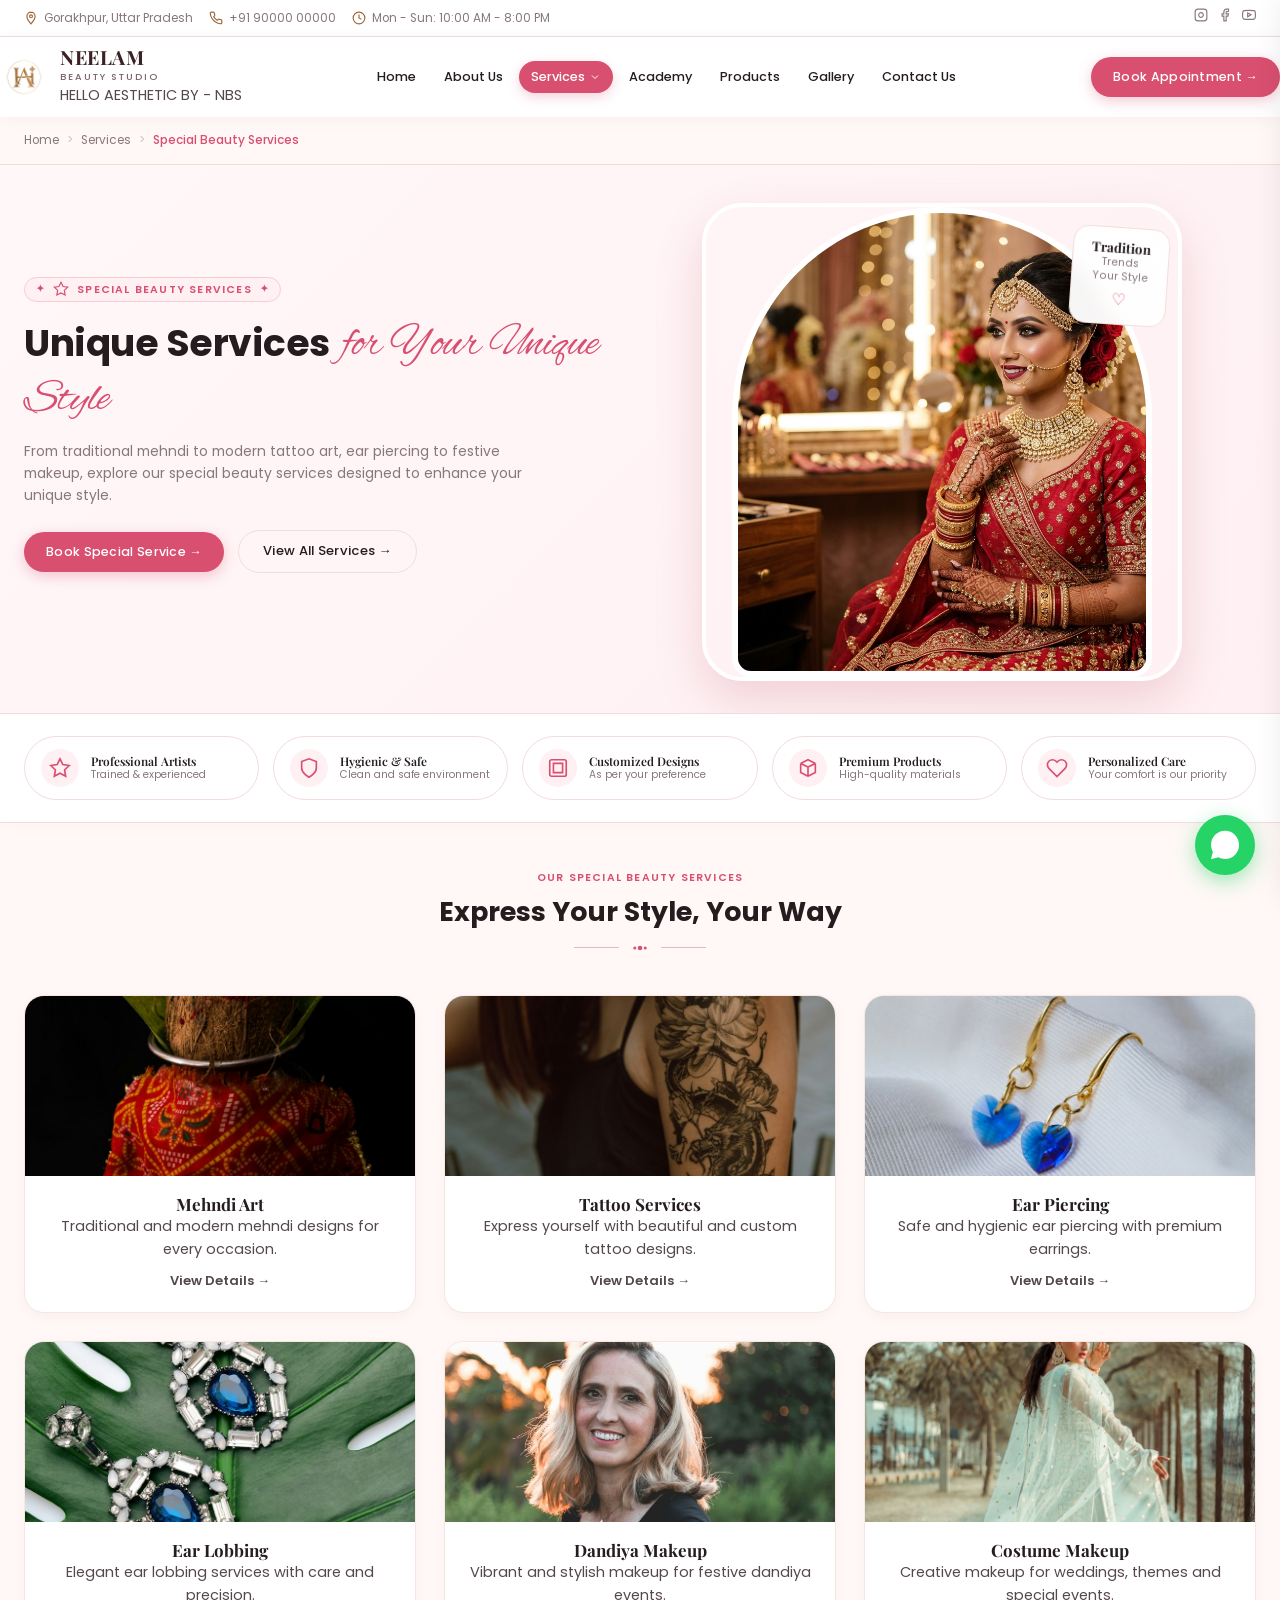
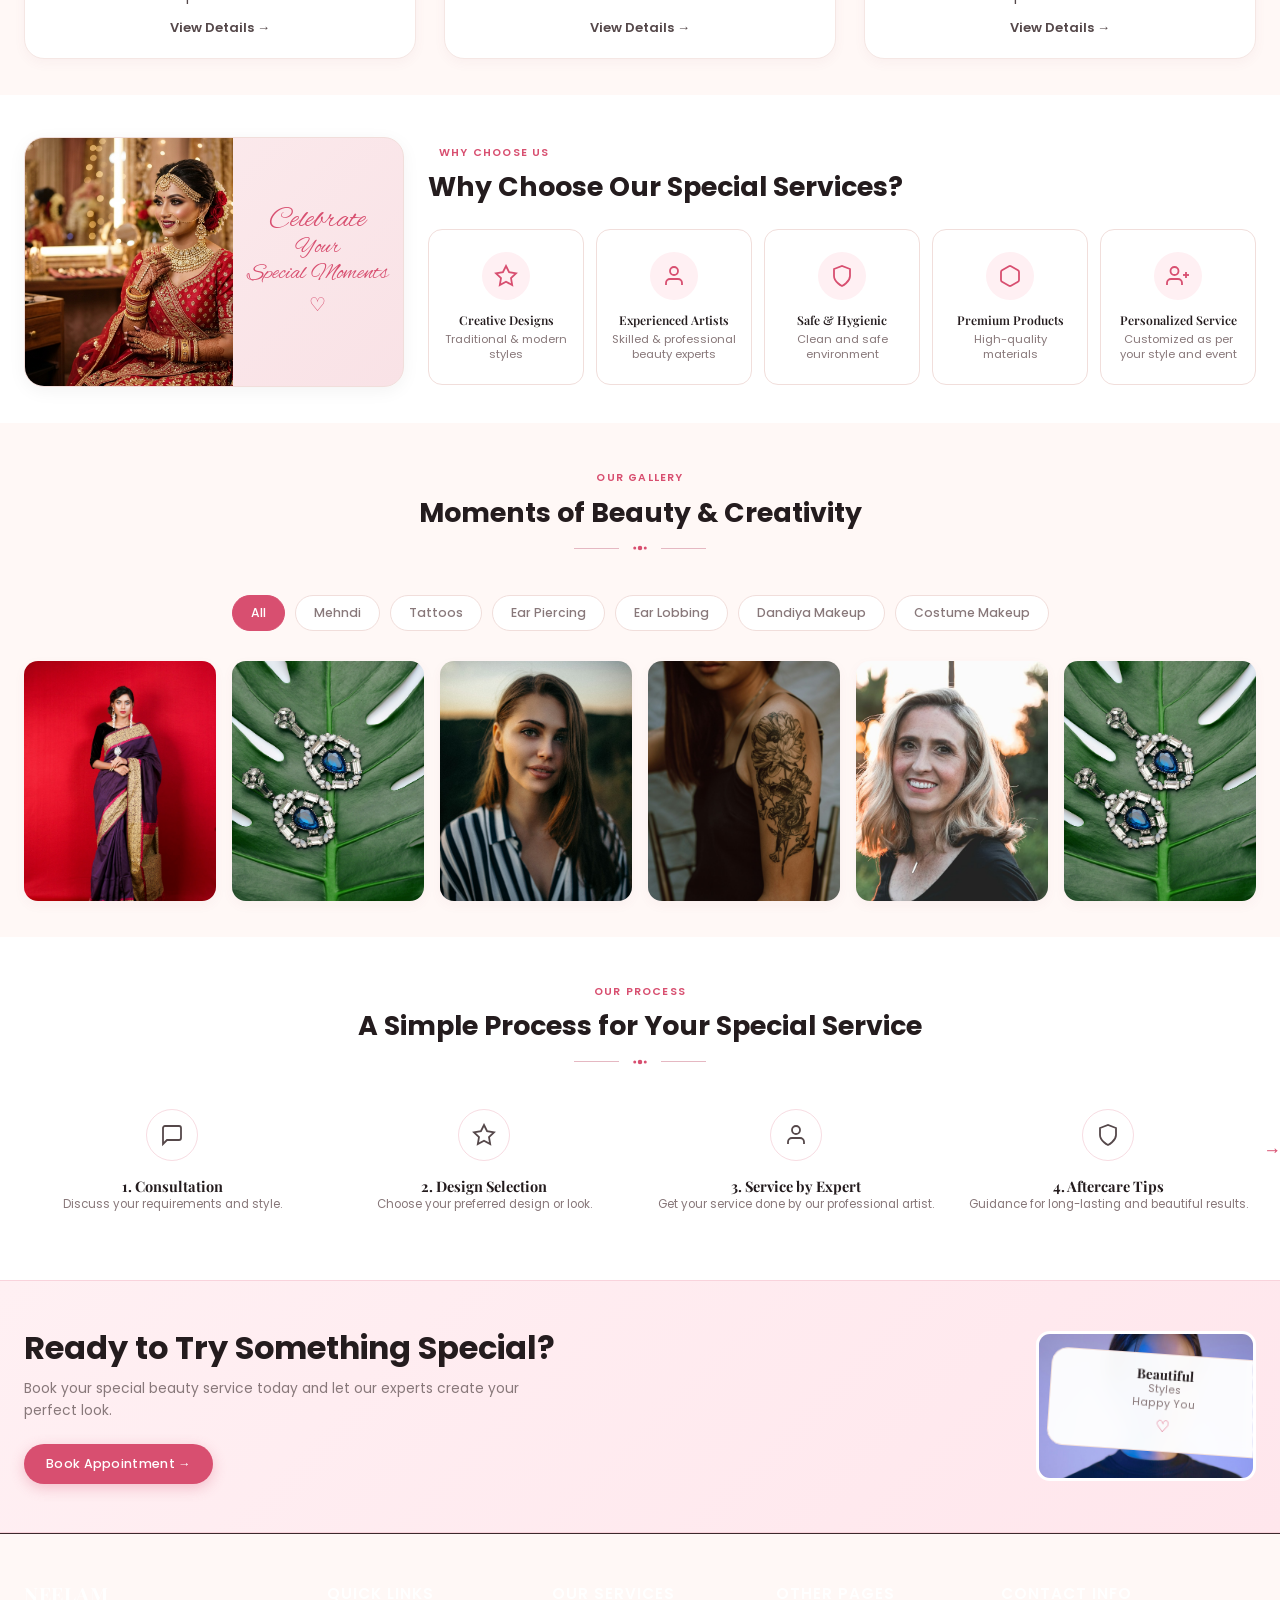
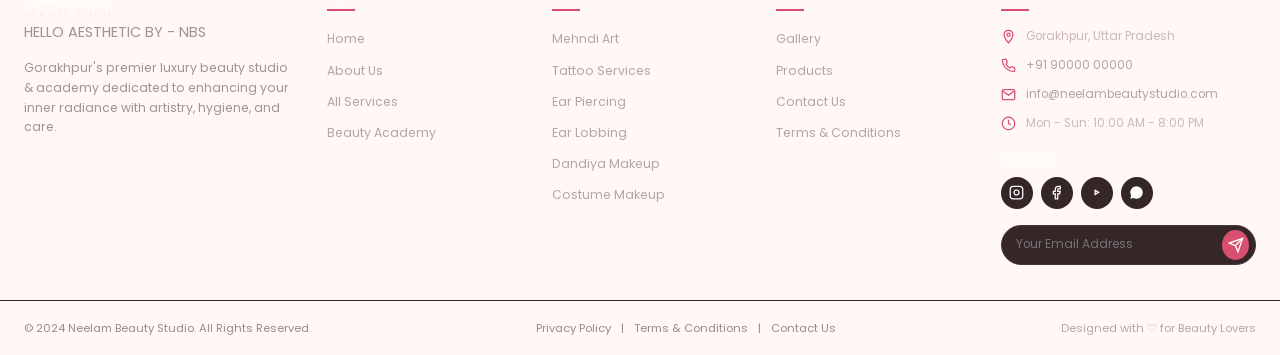
==== commit 22704b24: "chore: clean up project by removing unused images, mockups, scratch files, and adding .gitignore" ====
--- a/special-services.html
+++ b/special-services.html
@@ -290,13 +290,13 @@
   <section class="section-padding bg-white">
     <div class="container">
       <div class="card-with-side-banner">
-        <div class="side-banner-visual" style="position: relative;">
-          <img src="assets/images/special-banner-model.png" alt="Celebrate Your Special Moments">
-          <div class="floating-script-badge bottom-left" style="background: rgba(255,255,255,0.95);">
-            <span class="badge-title">Celebrate</span>
-            <span class="badge-sub">Your</span>
-            <span class="badge-sub">Special Moments</span>
-            <span class="heart-icon">&#9825;</span>
+        <div class="special-banner-card">
+          <img src="assets/images/special-banner-model.png" alt="Celebrate Your Special Moments" class="banner-model-img">
+          <div class="banner-script-col">
+            <span class="script-celebrate">Celebrate</span>
+            <span class="script-sub">Your</span>
+            <span class="script-sub">Special Moments</span>
+            <span class="heart-symbol">&#9825;</span>
           </div>
         </div>
         <div class="side-banner-content">
@@ -304,7 +304,7 @@
             <span class="sub-label">WHY CHOOSE US</span>
             <h2>Why Choose Our Special Services?</h2>
           </div>
-          <div class="cards-grid-3" style="grid-template-columns: repeat(auto-fit, minmax(200px, 1fr));">
+          <div class="benefits-grid-5">
             <div class="benefit-card">
               <div class="benefit-icon">
                 <svg width="24" height="24" viewBox="0 0 24 24" fill="none" stroke="currentColor" stroke-width="1.8"><polygon points="12 2 15.09 8.26 22 9.27 17 14.14 18.18 21.02 12 17.77 5.82 21.02 7 14.14 2 9.27 8.91 8.26 12 2"/></svg>
--- a/css/style.css
+++ b/css/style.css
@@ -5222,3 +5222,85 @@
   gap: 28px !important;
   margin-bottom: 35px !important;
 }
+
+/* --- Card with Side Banner (Special Services & Treatments) --- */
+.card-with-side-banner {
+  display: grid !important;
+  grid-template-columns: 380px 1fr !important;
+  gap: 24px !important;
+  align-items: center !important;
+}
+
+@media (max-width: 1024px) {
+  .card-with-side-banner {
+    grid-template-columns: 1fr !important;
+  }
+}
+
+.special-banner-card {
+  position: relative;
+  border-radius: 20px;
+  overflow: hidden;
+  background: linear-gradient(135deg, #fcecee 0%, #f9e2e6 100%);
+  height: 250px;
+  display: flex;
+  align-items: center;
+  box-shadow: 0 4px 18px rgba(0,0,0,0.05);
+  border: 1px solid var(--color-border);
+}
+
+.special-banner-card .banner-model-img {
+  width: 55%;
+  height: 100%;
+  object-fit: cover;
+  object-position: center top;
+}
+
+.special-banner-card .banner-script-col {
+  width: 45%;
+  padding: 14px 10px;
+  display: flex;
+  flex-direction: column;
+  align-items: center;
+  justify-content: center;
+  text-align: center;
+}
+
+.special-banner-card .script-celebrate {
+  font-family: var(--font-script);
+  font-size: 2.1rem;
+  color: var(--color-primary);
+  line-height: 1;
+}
+
+.special-banner-card .script-sub {
+  font-family: var(--font-script);
+  font-size: 1.6rem;
+  color: var(--color-primary);
+  line-height: 1.1;
+}
+
+.special-banner-card .heart-symbol {
+  font-size: 1.3rem;
+  color: var(--color-primary);
+  margin-top: 4px;
+}
+
+/* 5 Benefit Cards Row */
+.benefits-grid-5 {
+  display: grid !important;
+  grid-template-columns: repeat(5, 1fr) !important;
+  gap: 12px !important;
+}
+
+@media (max-width: 1200px) {
+  .benefits-grid-5 {
+    grid-template-columns: repeat(3, 1fr) !important;
+  }
+}
+
+@media (max-width: 600px) {
+  .benefits-grid-5 {
+    grid-template-columns: repeat(2, 1fr) !important;
+  }
+}
